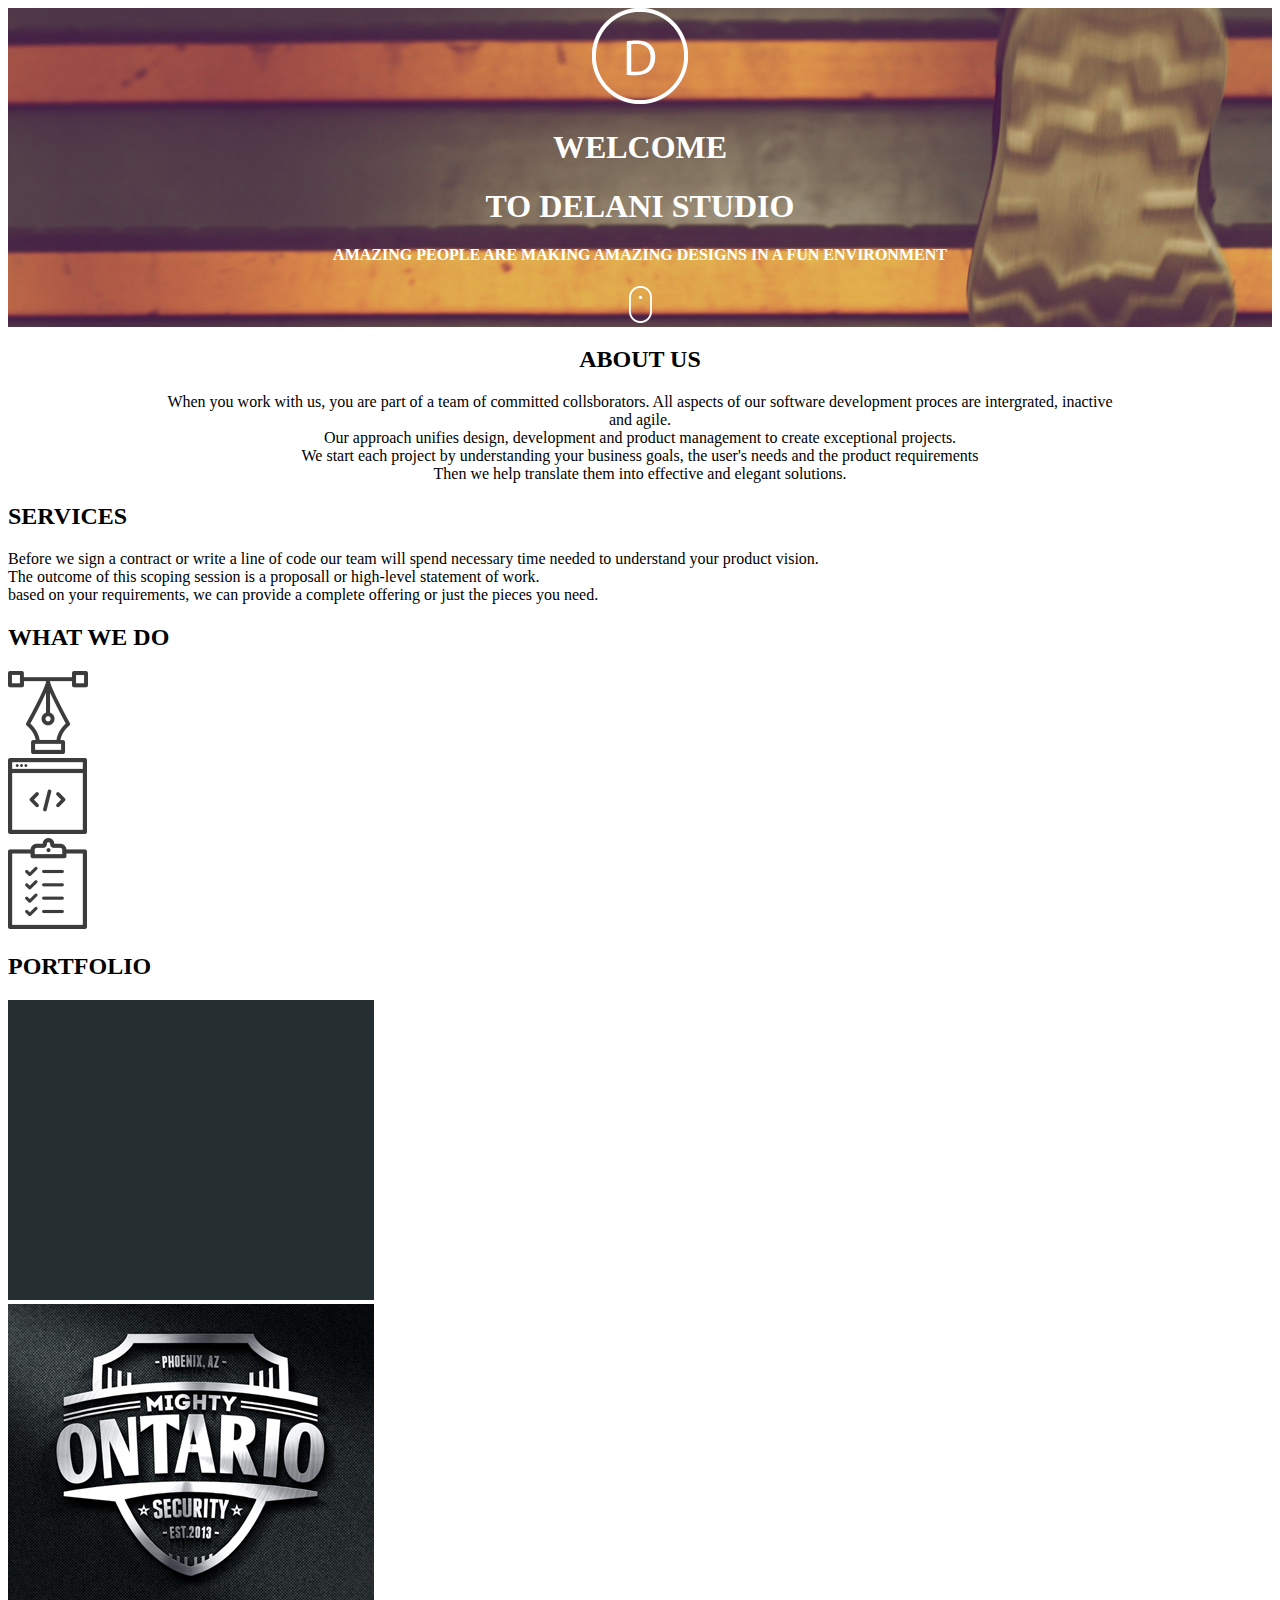
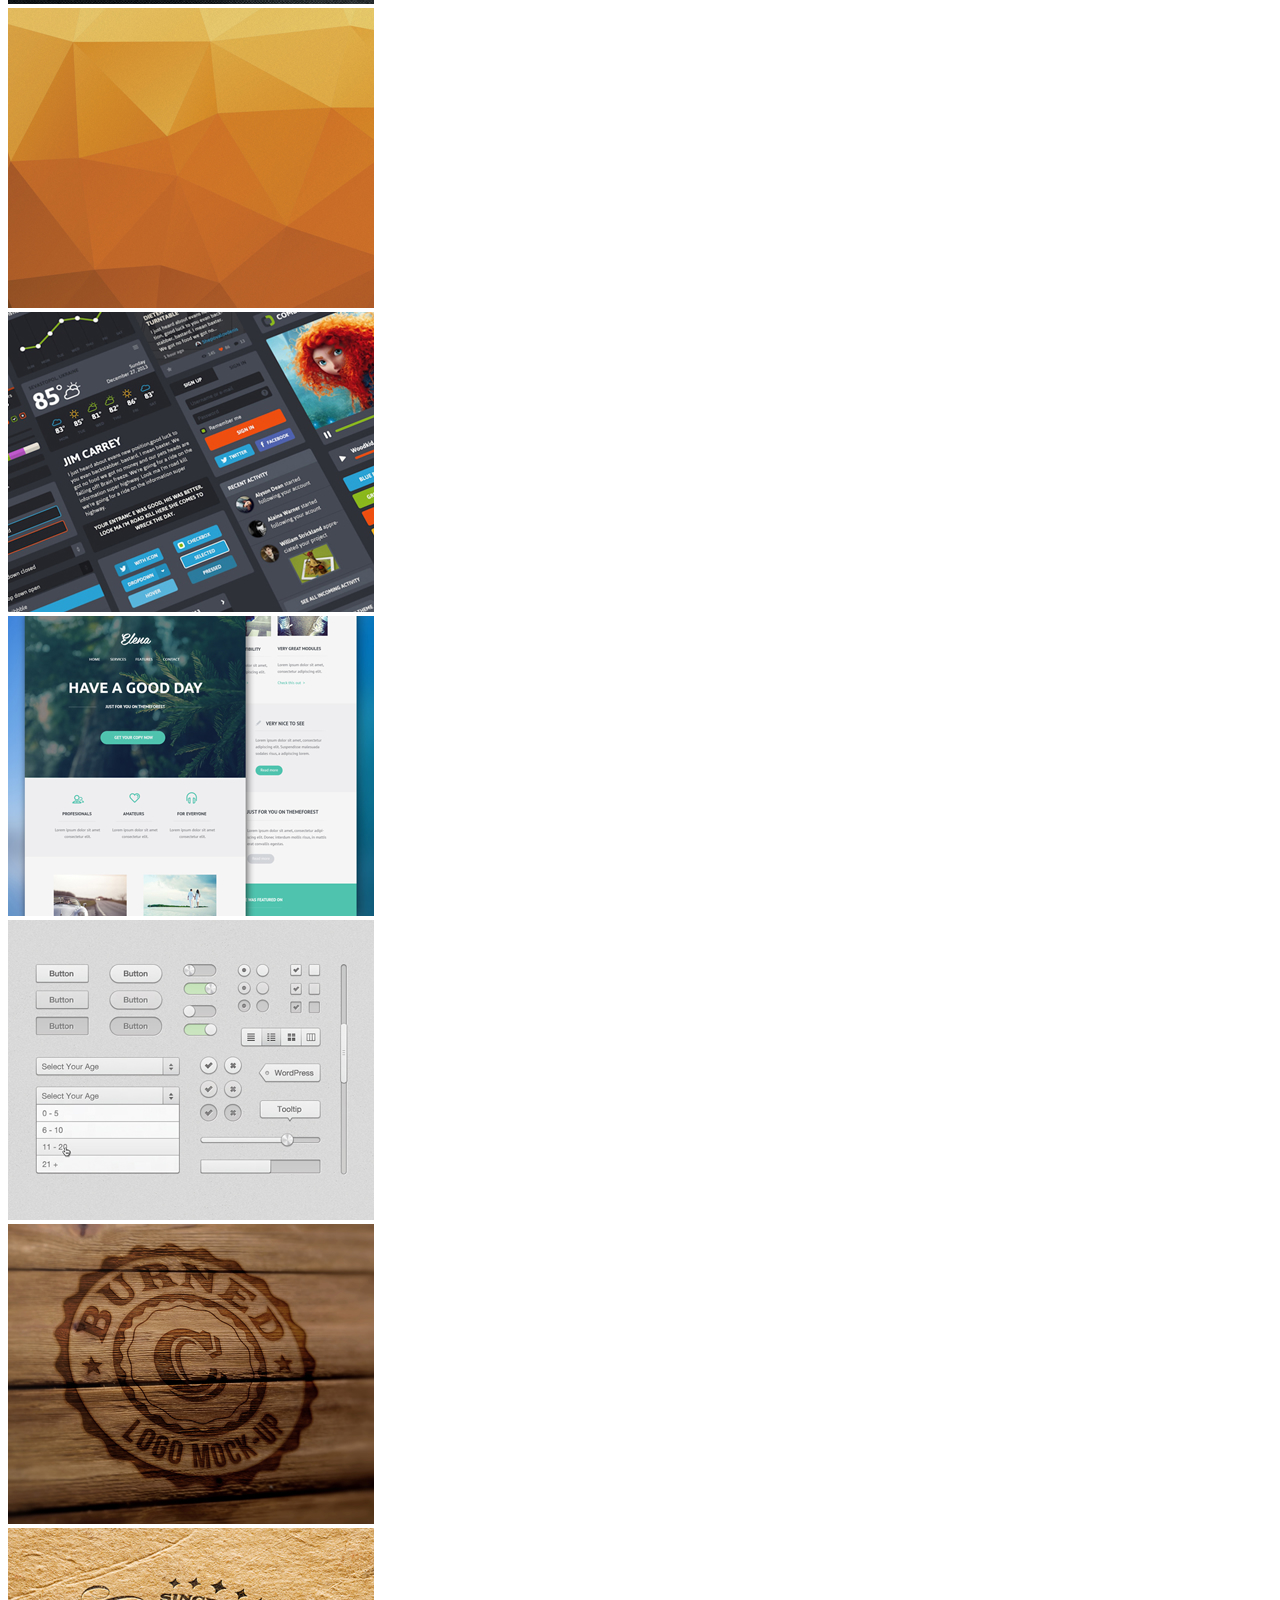
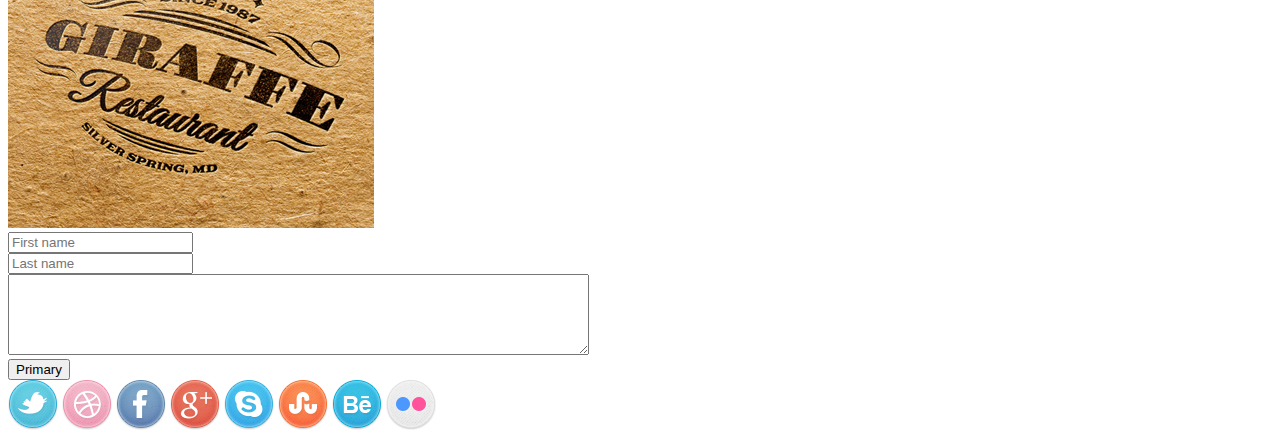
==== index.html @ 9097ea03 "add background color for landing page delani studio" ====
<!DOCTYPE html>
<html lang="en">
<head>
    <meta charset="UTF-8">
    <meta http-equiv="X-UA-Compatible" content="IE=edge">
    <meta name="viewport" content="width=device-width, initial-scale=1.0">
    <title>Delani Studio</title>
    <link href="https://cdn.jsdelivr.net/npm/bootstrap@5.1.3/dist/css/bootstrap.min.css" rel="stylesheet" integrity="sha384-1BmE4kWBq78iYhFldvKuhfTAU6auU8tT94WrHftjDbrCEXSU1oBoqyl2QvZ6jIW3" crossorigin="anonymous">
<script src="https://cdn.jsdelivr.net/npm/bootstrap@5.1.3/dist/js/bootstrap.bundle.min.js" integrity="sha384-ka7Sk0Gln4gmtz2MlQnikT1wXgYsOg+OMhuP+IlRH9sENBO0LRn5q+8nbTov4+1p" crossorigin="anonymous"></script>
<link rel="stylesheet" href="style.css">
</head>
<body>
    <div class="container">
        <div class="welcome-page">
            <div class="delani-desc">
                <div class="delani-logo">
                    <img src="./pictures/logo/logo.png" alt="">
                </div>
                <div class="header">
                    <h1>WELCOME</h1>
                    <h1>TO DELANI STUDIO</h1>
                    <h4>AMAZING PEOPLE ARE MAKING AMAZING DESIGNS IN A FUN ENVIRONMENT</h4>
                </div>
                <div class="menu-icon">
                    <img src="./pictures/mouse_onlick/mouse_click.png" alt="">                    
                </div>
            </div>
        </div> 
        <div class="about-us">
            <div class="about-us-header">
                <h2>ABOUT US</h2>
            </div>
            <div class="about-us-desc">
                <p>When you work with us, you are part of a team of committed collsborators. All aspects of our software development proces are intergrated, inactive  <br> and agile. <br> Our approach unifies design, development and product management to create exceptional projects.<br> We start each project by understanding your business goals, the user's needs and the product requirements <br> Then we help translate them into effective and elegant solutions.</p>
            </div>
        </div> 
        <div class="services">
            <div class="services-header">
              <h2>SERVICES</h2>
            </div>
            <div class="services-desc">
                <p>Before we sign a contract or write a line of code our team will spend necessary time needed to understand your product vision.<br> The outcome of this scoping session is a proposall or high-level statement of work. <br> based on your requirements, we can provide  a complete offering or just the pieces you need.</p>
            </div>
        </div>  
        <div class="what-we-do">
            <h2>WHAT WE DO</h2>
            <div class="gallery"> 
              <div class="container">
                  <div class="container-lg">
                      <div class="row">
                        <div class="col">
                          <img src="./pictures/design-icon/design_icon.png" alt="">
                        </div>
                        <div class="col">
                          <img src="./pictures/dev-icon/dev_icon.png" alt="">
                        </div>
                        <div class="col">
                          <img src="./pictures/product-icon/product_icon.png" alt="">
                        </div>
                      </div>
                  </div>
              </div>
          </div>       
        </div>
        <div class="portfolio">                      
          <h2>PORTFOLIO</h2>
          <div class="gallery"> 
            <div class="container">
                <div class="container-lg">
                    <div class="row">
                        <div class="col">
                          <img src="./pictures/portfolio/work4.jpg" alt="">
                        </div>
                        <div class="col">
                          <img src="./pictures/portfolio/work3.jpg" alt="">
                        </div>
                        <div class="col">
                          <img src="./pictures/portfolio/work2.jpg" alt="">
                        </div>
                        <div class="col">
                          <img src="./pictures/portfolio/work1.jpg" alt="">
                        </div>
                    </div>
                    <div class="row">
                      <div class="col">
                        <img src="./pictures/portfolio/work5.jpg" alt="">
                      </div>
                      <div class="col">
                        <img src="./pictures/portfolio/work6.jpg" alt="">
                      </div>
                      <div class="col">
                        <img src="./pictures/portfolio/work7.jpg" alt="">
                      </div>
                      <div class="col">
                        <img src="./pictures/portfolio/work8.jpg" alt="">
                      </div>
                  </div>
                </div>
            </div>
        </div>        
      </div>
      <div class="container">
        <div class="contact-us">
          <form>
            <div class="row">
              <div class="col">
                <input type="text" class="form-control" placeholder="First name">
              </div>
              <div class="col">
                <input type="text" class="form-control" placeholder="Last name">
              </div>
            </div>
            <div class="message">
              <textarea name="" id="" cols="70" rows="5"></textarea>
            </div>
            <button type="button" class="btn btn-primary">Primary</button>
          </form>
        </div>
      </div>
      <div class="social-media-icons">
        <img src="./pictures/social-icons/twitter.png" alt="">
        <img src="./pictures/social-icons/dribble.png" alt="">
        <img src="./pictures/social-icons/facebook.png" alt="">
        <img src="./pictures/social-icons/g_plus.png" alt="">
        <img src="./pictures/social-icons/skype.png" alt="">
        <img src="./pictures/social-icons/stumble_upon.png" alt="">
        <img src="./pictures/social-icons/behance.png" alt="">
        <img src="./pictures/social-icons/flickr.png" alt="">
      </div>
    </div>    
</body>
</html>
---- style.css ----
img{
    max-width: 100%;
}
.welcome-page{
    background-image:url(./pictures/backgrounds/h_img.jpg);
    max-width: auto;
    text-align: center;
    color: white;
}
.about-us{
    text-align: center;
}
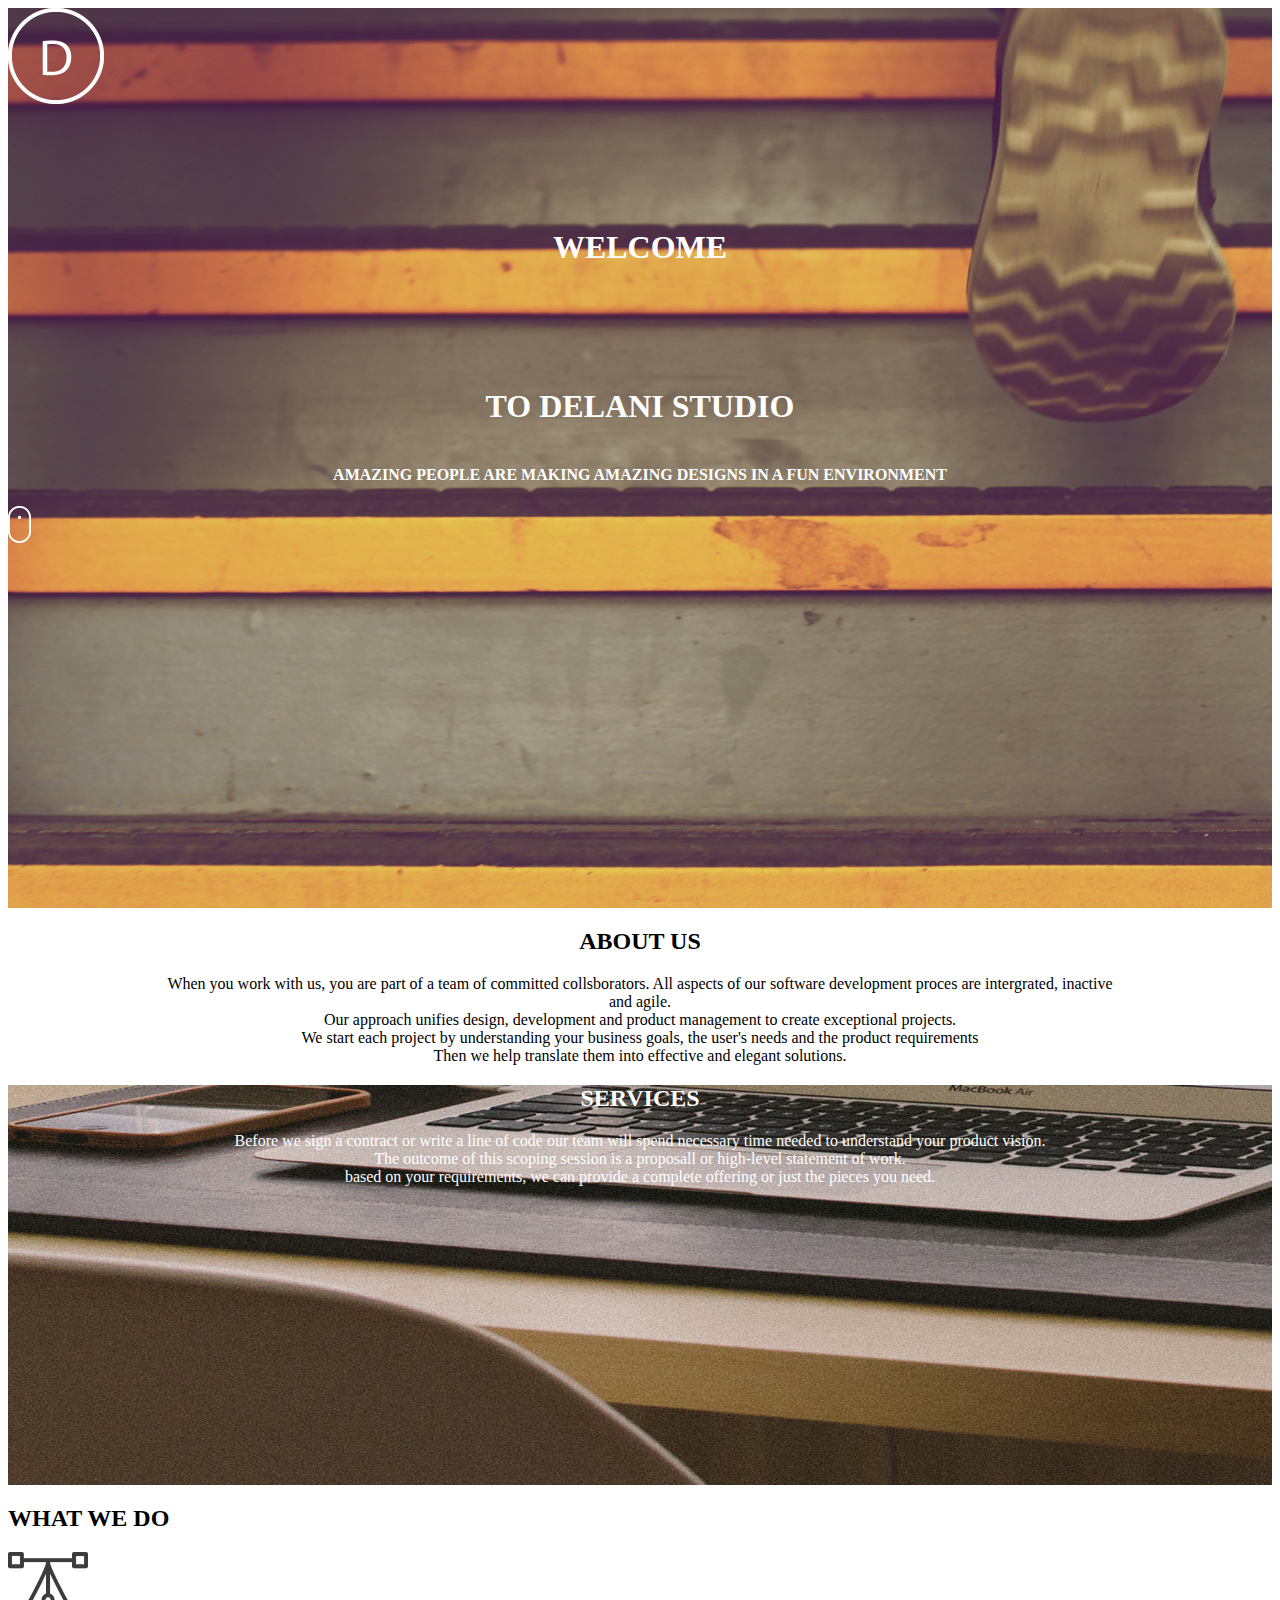
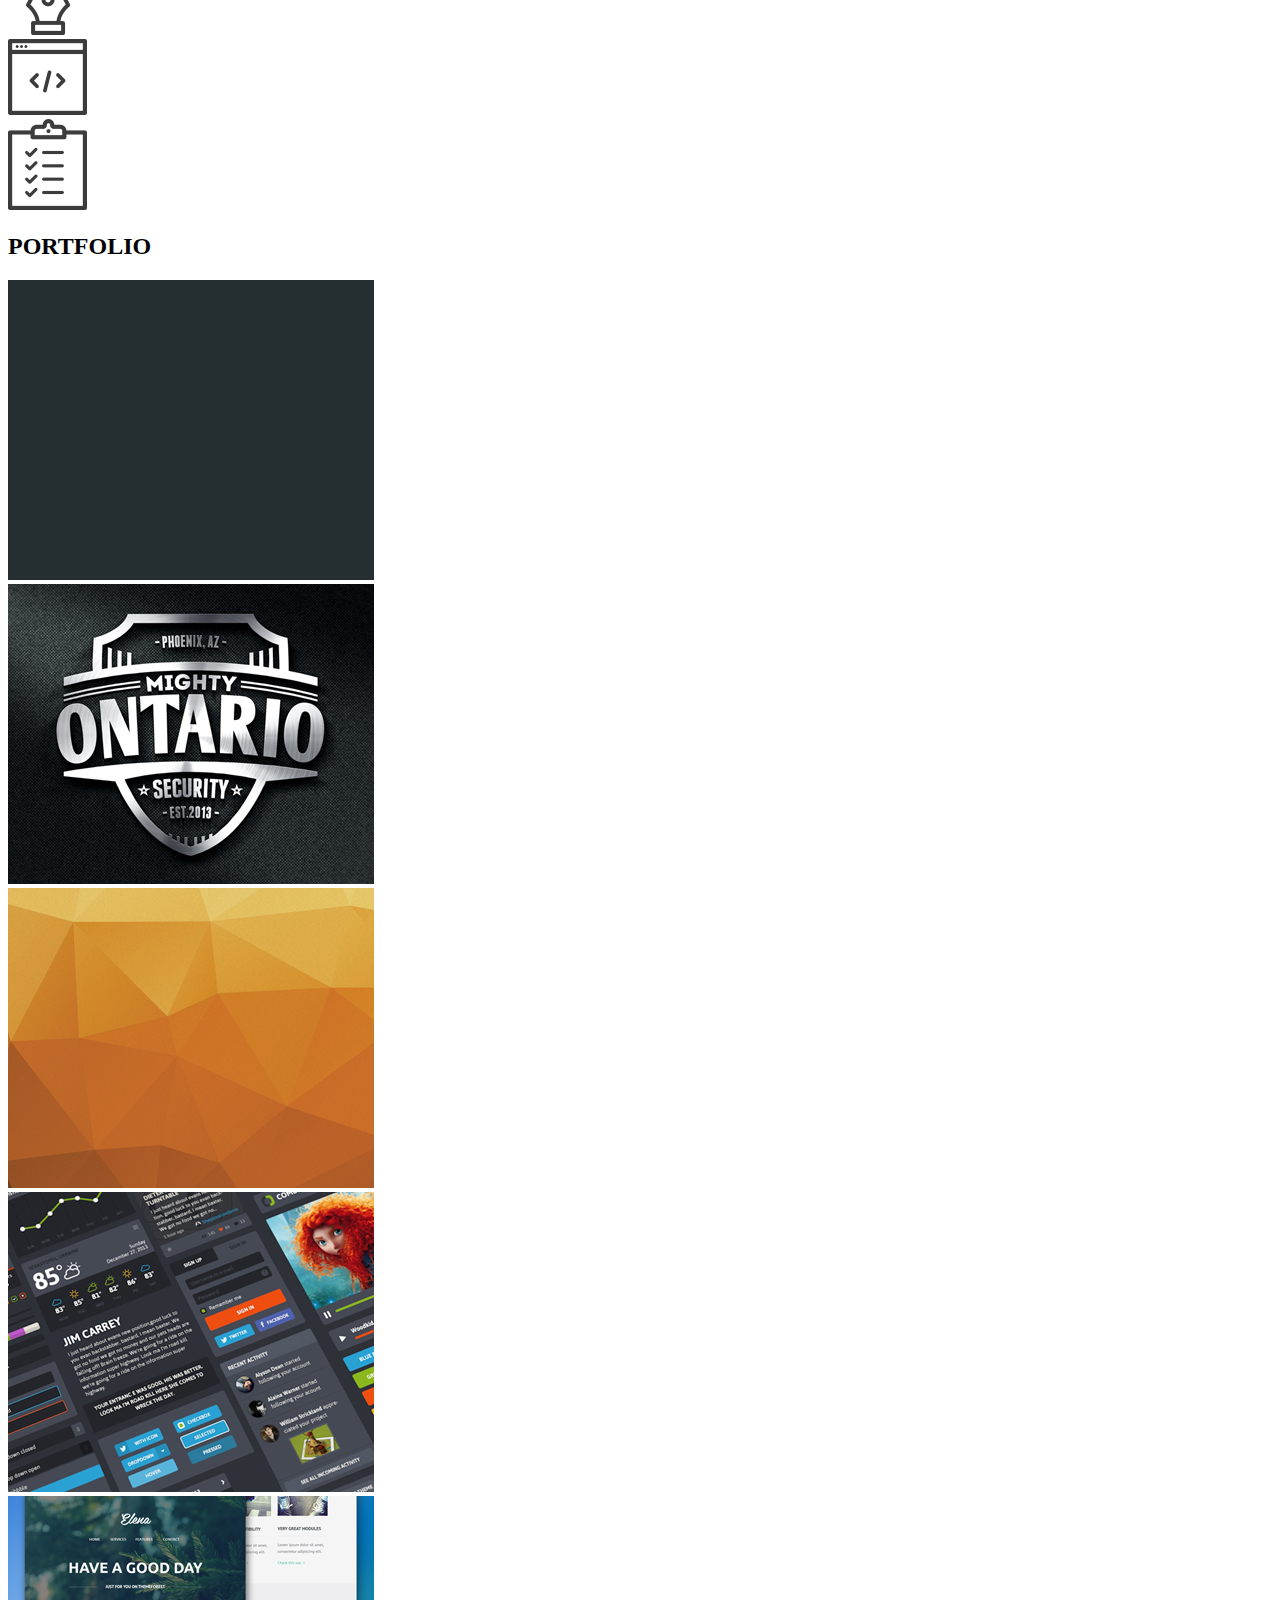
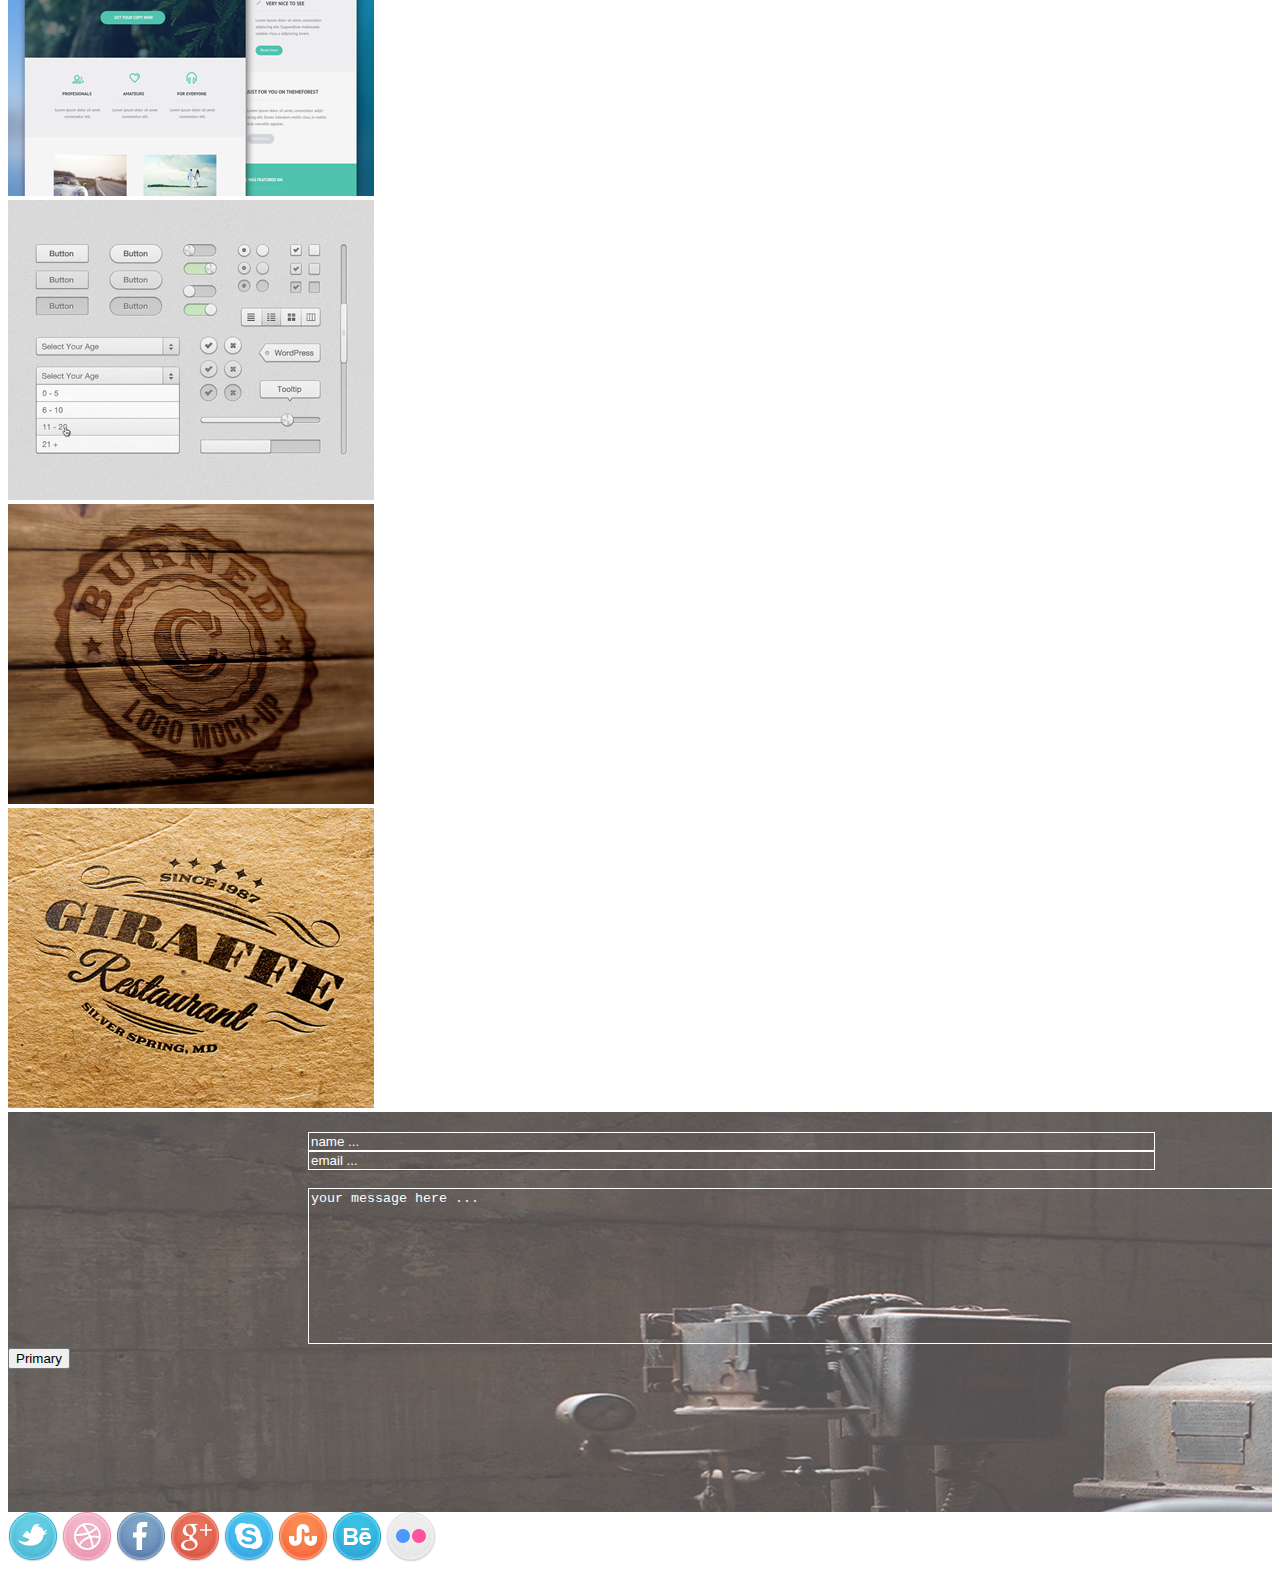
==== commit 57a6053b: "modify form for color in input and text area-white color and background transparent" ====
--- a/index.html
+++ b/index.html
@@ -10,22 +10,25 @@
 <link rel="stylesheet" href="style.css">
 </head>
 <body>
-    <div class="container">
-        <div class="welcome-page">
-            <div class="delani-desc">
-                <div class="delani-logo">
-                    <img src="./pictures/logo/logo.png" alt="">
-                </div>
-                <div class="header">
-                    <h1>WELCOME</h1>
-                    <h1>TO DELANI STUDIO</h1>
-                    <h4>AMAZING PEOPLE ARE MAKING AMAZING DESIGNS IN A FUN ENVIRONMENT</h4>
-                </div>
-                <div class="menu-icon">
-                    <img src="./pictures/mouse_onlick/mouse_click.png" alt="">                    
-                </div>
-            </div>
-        </div> 
+    <div class="container-fluid">
+      <div class="welcome-page">
+        <!-- <div class="delani-desc"> -->
+            <!-- <div class="delani-logo"> -->
+                <img src="./pictures/logo/logo.png" alt="">
+            <!-- </div> -->
+            <!-- <div class="header"> -->
+                <h1>WELCOME</h1>
+                <h1>TO DELANI STUDIO</h1>
+                <h4>AMAZING PEOPLE ARE MAKING AMAZING DESIGNS IN A FUN ENVIRONMENT</h4>
+            <!-- </div> -->
+            <!-- <div class="menu-icon"> -->
+                <img src="./pictures/mouse_onlick/mouse_click.png" alt="">                    
+            <!-- </div> -->
+        <!-- </div> -->
+    </div>
+    </div>
+       
+    <!-- </div>   -->
         <div class="about-us">
             <div class="about-us-header">
                 <h2>ABOUT US</h2>
@@ -99,34 +102,35 @@
             </div>
         </div>        
       </div>
-      <div class="container">
+      <div class="container-fluid">
         <div class="contact-us">
-          <form>
-            <div class="row">
-              <div class="col">
-                <input type="text" class="form-control" placeholder="First name">
+          <form autocomplete="off">
+            <div class="row" id="myrow">
+              <div class="col-md-6">
+                <input type="text" placeholder="name ...">
               </div>
-              <div class="col">
-                <input type="text" class="form-control" placeholder="Last name">
+              <div class="col-md-6">
+                <input type="email" placeholder="email ..."><br><br>
               </div>
             </div>
             <div class="message">
-              <textarea name="" id="" cols="70" rows="5"></textarea>
+              <textarea name="" id="" type="text" placeholder="your message here ..." cols="120" rows="10"></textarea>
             </div>
             <button type="button" class="btn btn-primary">Primary</button>
           </form>
         </div>
       </div>
-      <div class="social-media-icons">
-        <img src="./pictures/social-icons/twitter.png" alt="">
-        <img src="./pictures/social-icons/dribble.png" alt="">
-        <img src="./pictures/social-icons/facebook.png" alt="">
-        <img src="./pictures/social-icons/g_plus.png" alt="">
-        <img src="./pictures/social-icons/skype.png" alt="">
-        <img src="./pictures/social-icons/stumble_upon.png" alt="">
-        <img src="./pictures/social-icons/behance.png" alt="">
-        <img src="./pictures/social-icons/flickr.png" alt="">
-      </div>
-    </div>    
+      <div class="container">
+        <div class="social-media-icons">
+          <img src="./pictures/social-icons/twitter.png" alt="">
+          <img src="./pictures/social-icons/dribble.png" alt="">
+          <img src="./pictures/social-icons/facebook.png" alt="">
+          <img src="./pictures/social-icons/g_plus.png" alt="">
+          <img src="./pictures/social-icons/skype.png" alt="">
+          <img src="./pictures/social-icons/stumble_upon.png" alt="">
+          <img src="./pictures/social-icons/behance.png" alt="">
+          <img src="./pictures/social-icons/flickr.png" alt="">
+        </div>
+      </div>      
 </body>
 </html>--- a/style.css
+++ b/style.css
@@ -3,10 +3,58 @@
 }
 .welcome-page{
     background-image:url(./pictures/backgrounds/h_img.jpg);
-    max-width: auto;
+    /* max-width: auto; */
+    /* text-align: center; */
+    /* color: white; */
+    height: 100vh;
+}
+.welcome-page h1{
+    color: white;
     text-align: center;
+    padding-top: 100px;
+}
+.welcome-page h4{
+    color: white;
+    text-align: center;
+    padding-top: 20px;
+}
+
+.about-us{
+    text-align: center;
+}
+.services{
+    background-image:url(./pictures/backgrounds/s_image.jpg);
+    color: white;
+    text-align: center;
+    height: 400px;
+}
+.contact-us{
+    background-image:url(./pictures/backgrounds/c_image.jpg);
+    /* color: white; */
+    /* text-align: center; */
+    height: 400px;
+}
+input{
+    color: white;
+    background:transparent;
+    width: 95%;
+}
+input[type="text"],[type="email"]{
+    background: transparent;
+    border: 1px solid white;
+}
+textarea{
+    background:transparent;
+    border: 1px solid white;
+    margin-left: 300px;
     color: white;
 }
-.about-us{
-    text-align: center;
+::placeholder{
+    color: white;
+}
+#myrow{
+    /* background-color: lightblue; */
+    width: 70%;
+    margin-left: 300px;
+    padding-top: 20px;
 }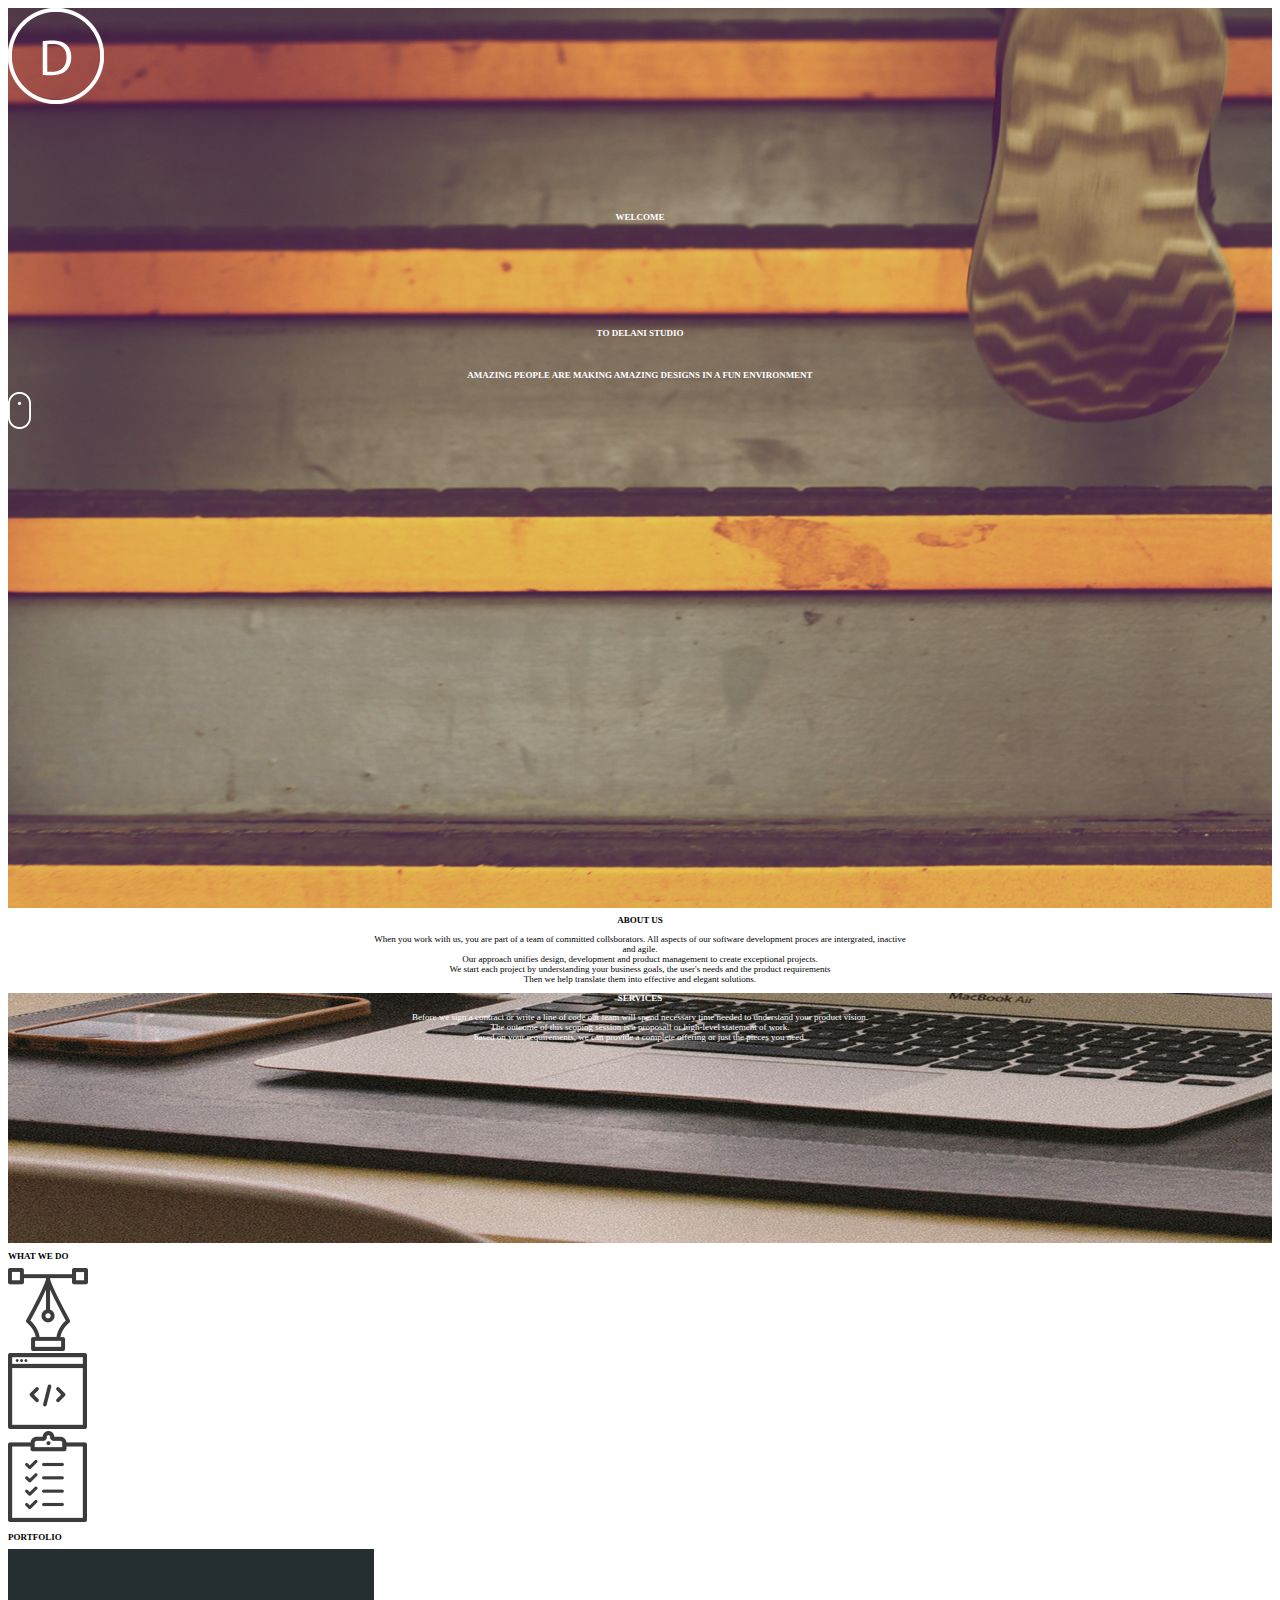
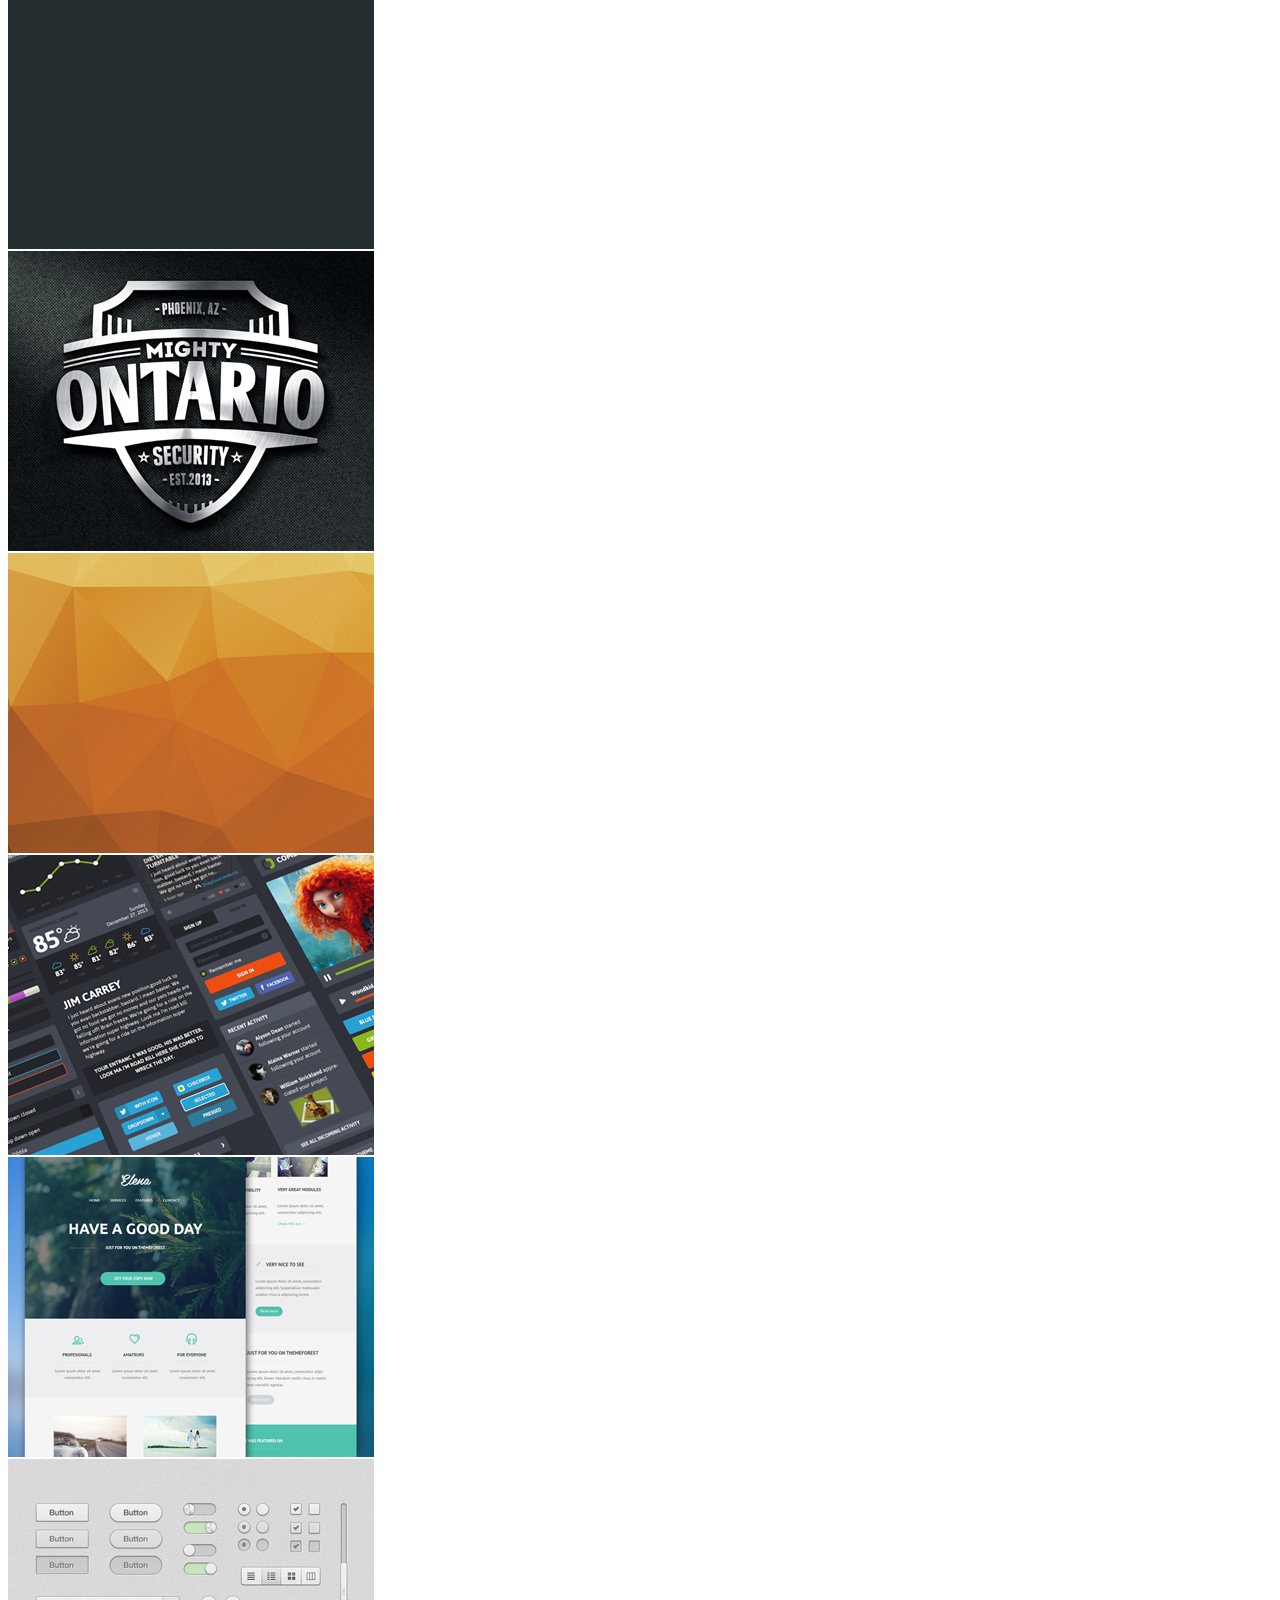
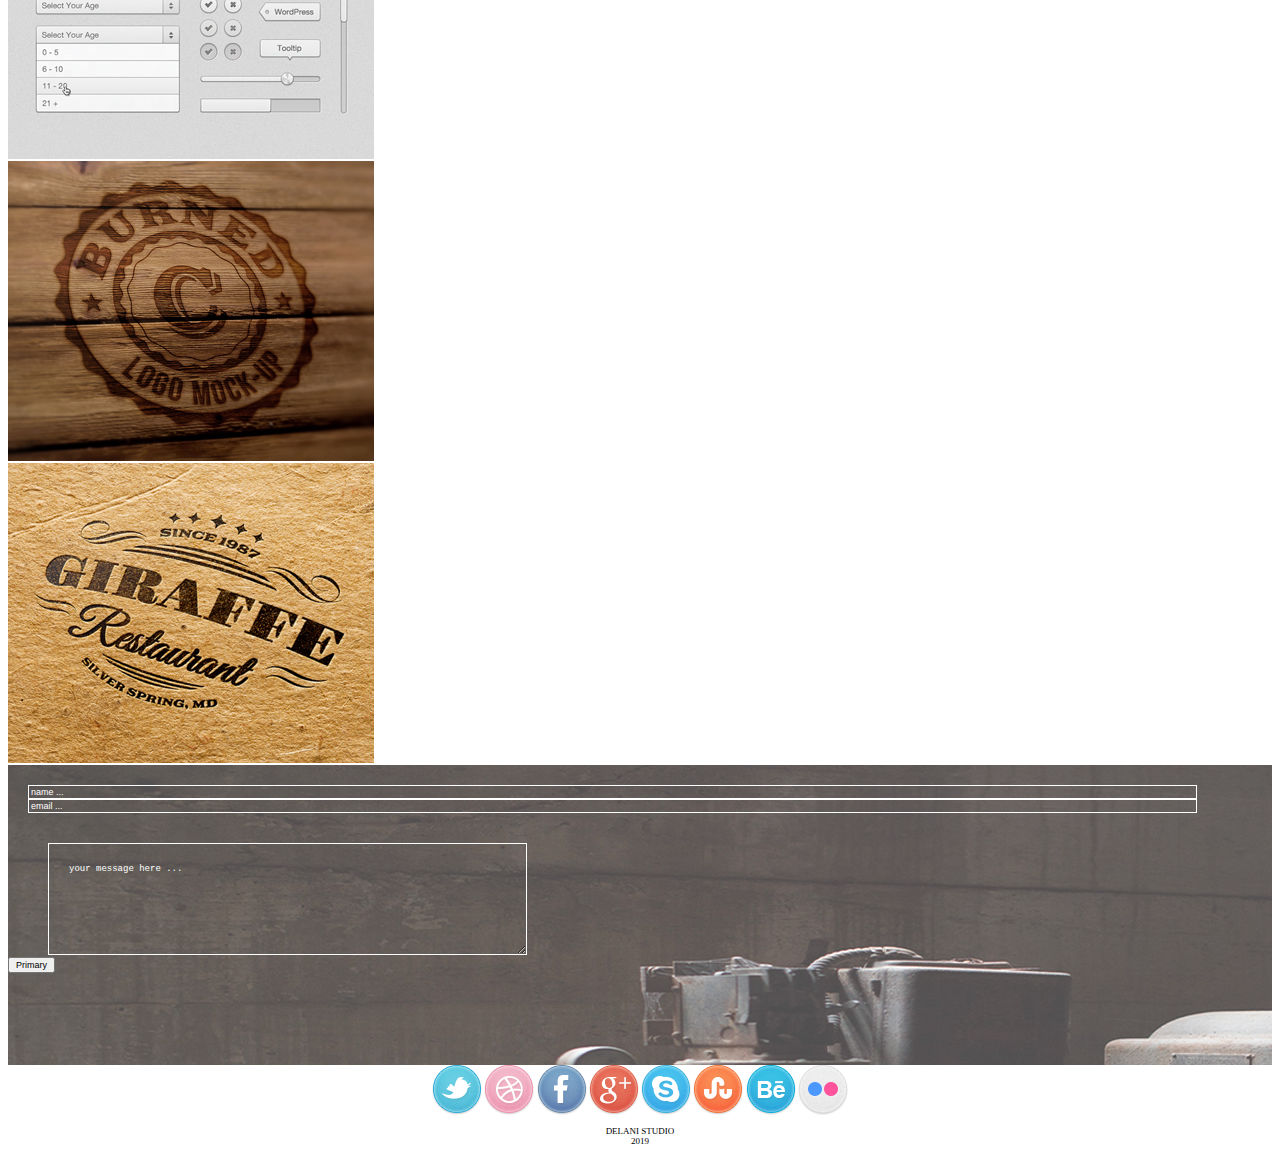
==== commit 3d271aa7: "modify css and html files to align center the social media icons" ====
--- a/index.html
+++ b/index.html
@@ -37,7 +37,8 @@
                 <p>When you work with us, you are part of a team of committed collsborators. All aspects of our software development proces are intergrated, inactive  <br> and agile. <br> Our approach unifies design, development and product management to create exceptional projects.<br> We start each project by understanding your business goals, the user's needs and the product requirements <br> Then we help translate them into effective and elegant solutions.</p>
             </div>
         </div> 
-        <div class="services">
+        <div class="container-fluid">
+          <div class="services">
             <div class="services-header">
               <h2>SERVICES</h2>
             </div>
@@ -45,7 +46,9 @@
                 <p>Before we sign a contract or write a line of code our team will spend necessary time needed to understand your product vision.<br> The outcome of this scoping session is a proposall or high-level statement of work. <br> based on your requirements, we can provide  a complete offering or just the pieces you need.</p>
             </div>
         </div>  
-        <div class="what-we-do">
+        </div>
+        <div class="container-fluid">
+          <div class="what-we-do">
             <h2>WHAT WE DO</h2>
             <div class="gallery"> 
               <div class="container">
@@ -65,6 +68,7 @@
               </div>
           </div>       
         </div>
+        </div>       
         <div class="portfolio">                      
           <h2>PORTFOLIO</h2>
           <div class="gallery"> 
@@ -114,7 +118,7 @@
               </div>
             </div>
             <div class="message">
-              <textarea name="" id="" type="text" placeholder="your message here ..." cols="120" rows="10"></textarea>
+              <textarea name="" id="" type="text" placeholder="your message here ..." cols="78" rows="7"></textarea>
             </div>
             <button type="button" class="btn btn-primary">Primary</button>
           </form>
@@ -131,6 +135,10 @@
           <img src="./pictures/social-icons/behance.png" alt="">
           <img src="./pictures/social-icons/flickr.png" alt="">
         </div>
-      </div>      
+      </div> 
+      <div class="closing">
+        <p>DELANI STUDIO<br>2019</p>
+      </div>   
+      <script src="script.js"></script>  
 </body>
 </html>--- a/style.css
+++ b/style.css
@@ -1,3 +1,6 @@
+*{
+    font-size: xx-small;
+}
 img{
     max-width: 100%;
 }
@@ -26,13 +29,13 @@
     background-image:url(./pictures/backgrounds/s_image.jpg);
     color: white;
     text-align: center;
-    height: 400px;
+    height: 250px;
 }
 .contact-us{
     background-image:url(./pictures/backgrounds/c_image.jpg);
     /* color: white; */
     /* text-align: center; */
-    height: 400px;
+    height: 300px;
 }
 input{
     color: white;
@@ -46,15 +49,22 @@
 textarea{
     background:transparent;
     border: 1px solid white;
-    margin-left: 300px;
+    margin-left: 40px;
     color: white;
+    padding: 20px;
+    margin-right: 30px;
 }
 ::placeholder{
     color: white;
 }
 #myrow{
-    /* background-color: lightblue; */
-    width: 70%;
-    margin-left: 300px;
-    padding-top: 20px;
+    
+    /* padding-top: 20px; */
+    padding: 20px;
+}
+.social-media-icons{
+    text-align: center;
+}
+.closing{
+    text-align: center;
 }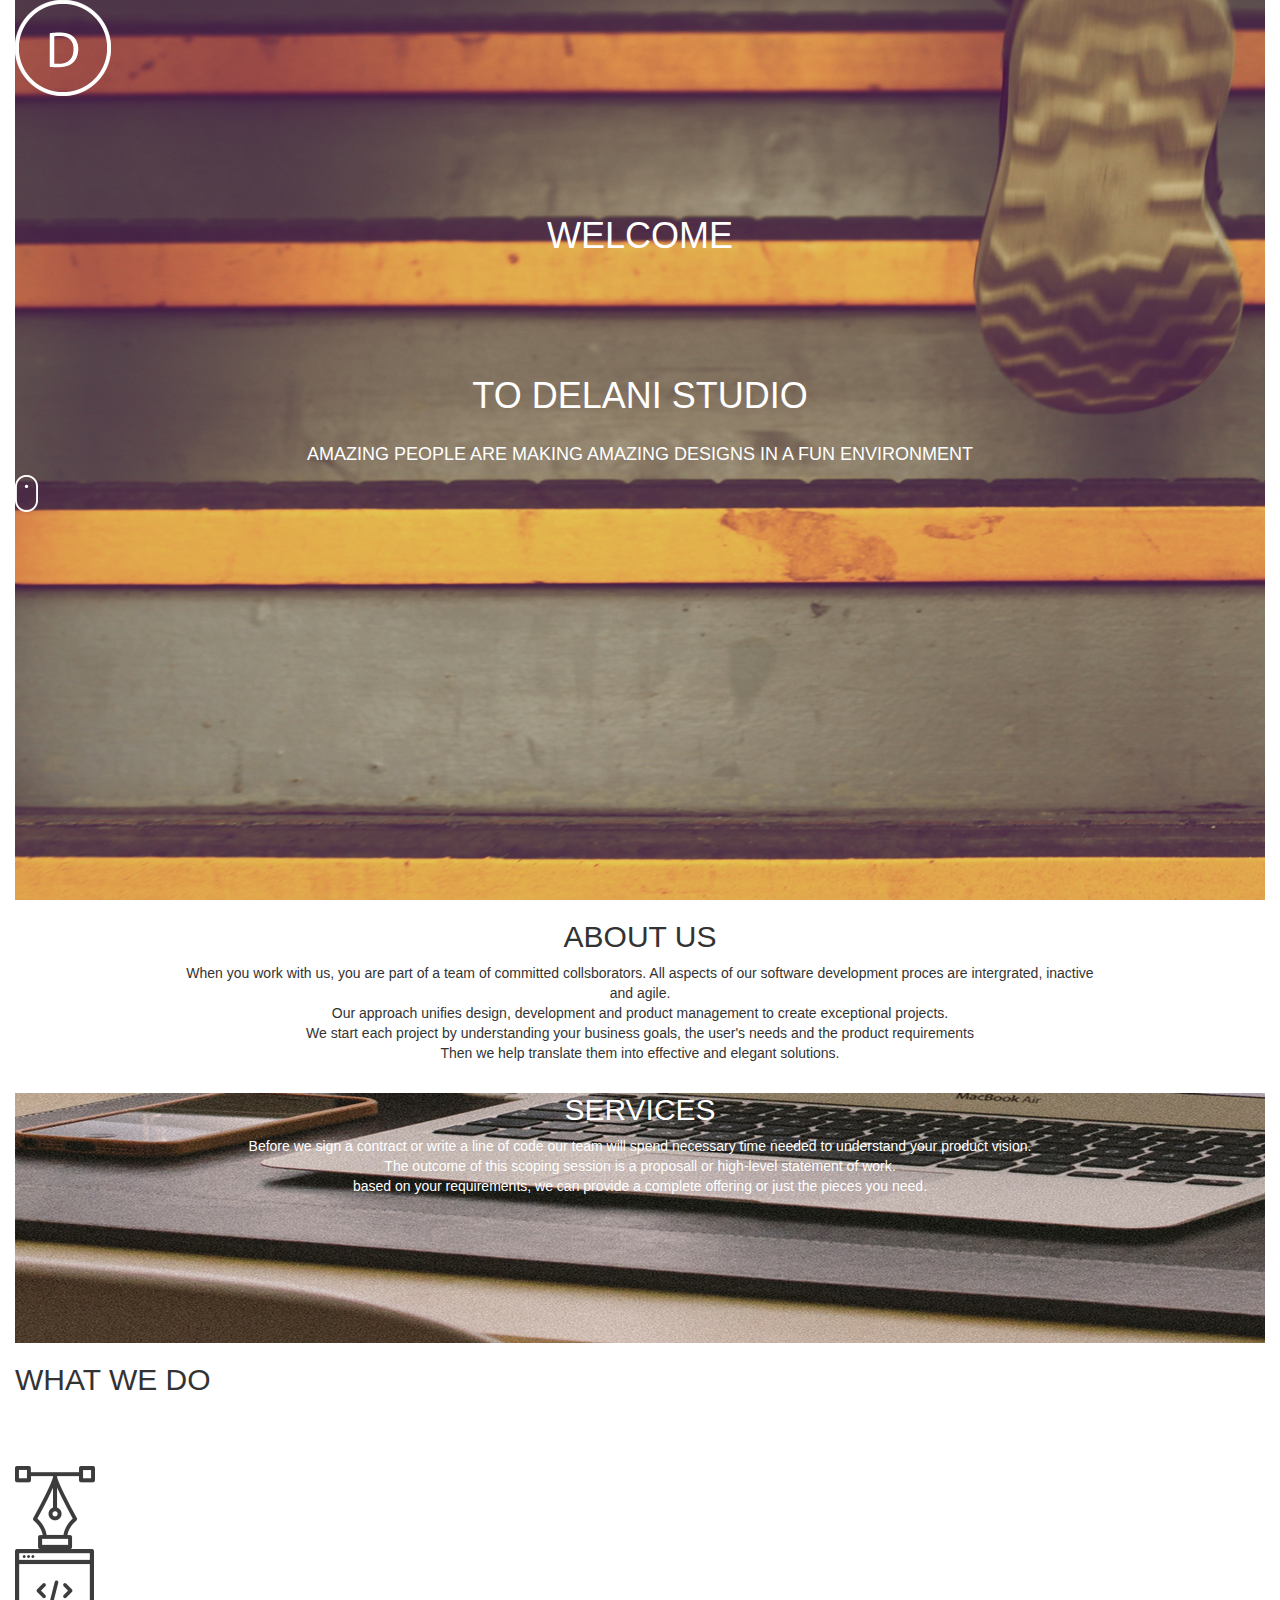
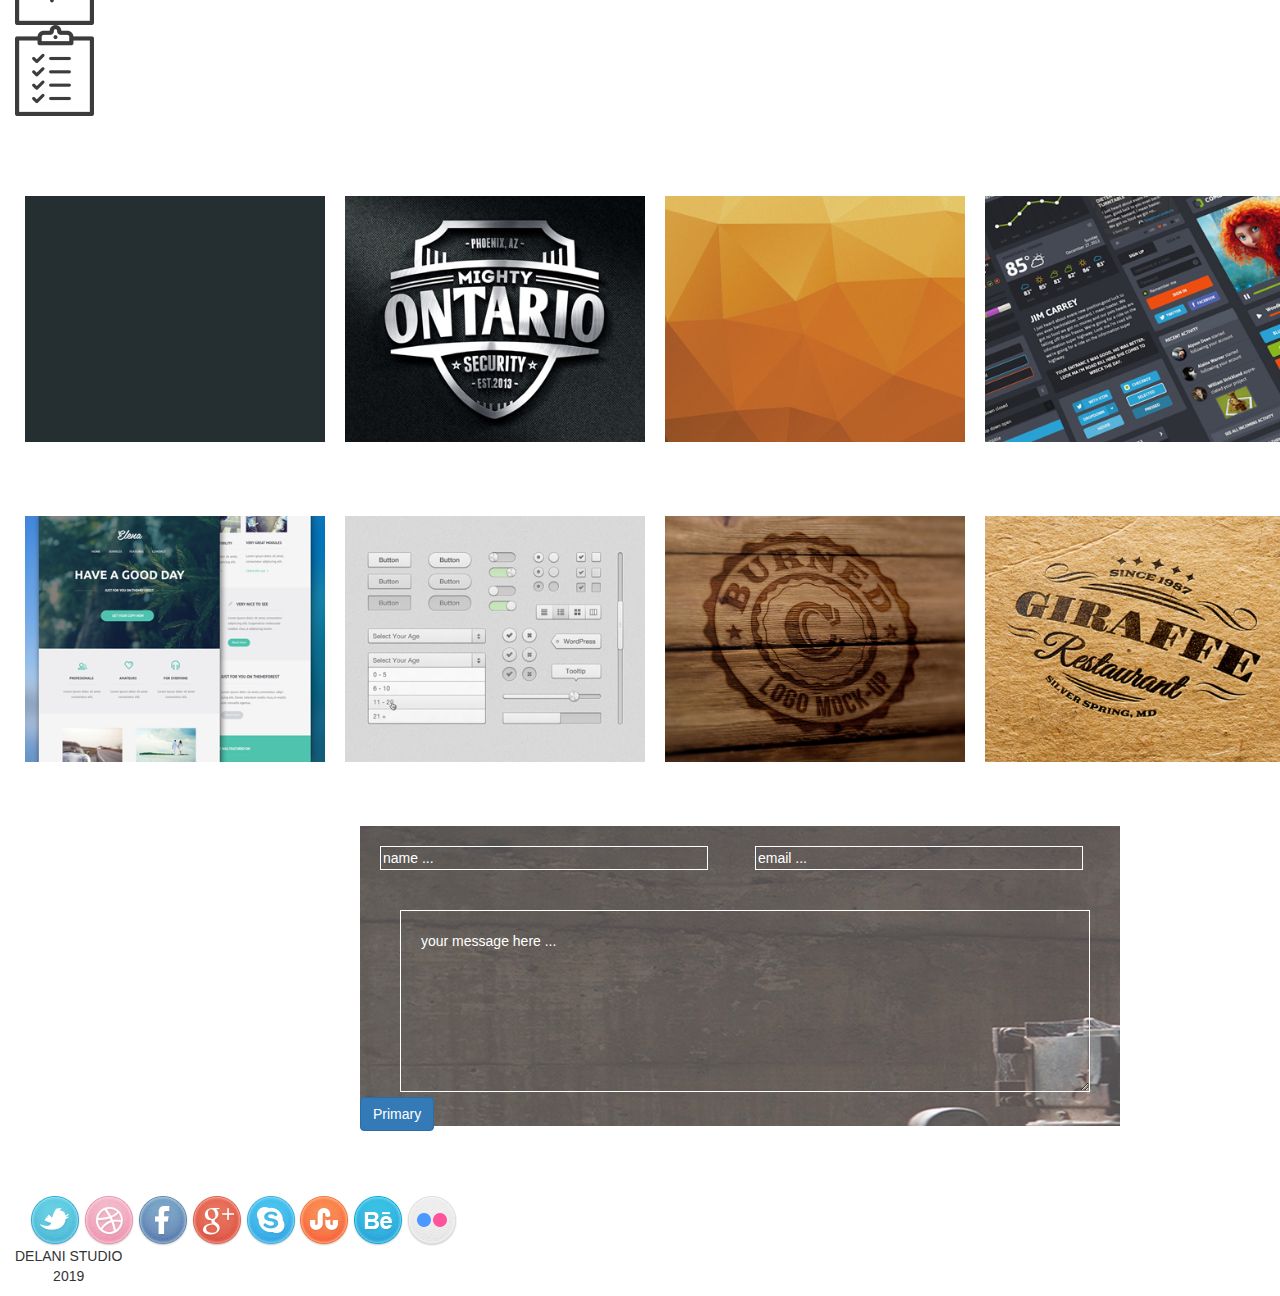
==== commit 07d85076: "modify portfolio complete hover" ====
--- a/index.html
+++ b/index.html
@@ -7,6 +7,15 @@
     <title>Delani Studio</title>
     <link href="https://cdn.jsdelivr.net/npm/bootstrap@5.1.3/dist/css/bootstrap.min.css" rel="stylesheet" integrity="sha384-1BmE4kWBq78iYhFldvKuhfTAU6auU8tT94WrHftjDbrCEXSU1oBoqyl2QvZ6jIW3" crossorigin="anonymous">
 <script src="https://cdn.jsdelivr.net/npm/bootstrap@5.1.3/dist/js/bootstrap.bundle.min.js" integrity="sha384-ka7Sk0Gln4gmtz2MlQnikT1wXgYsOg+OMhuP+IlRH9sENBO0LRn5q+8nbTov4+1p" crossorigin="anonymous"></script>
+
+    <!-- Latest compiled and minified CSS -->
+    <link rel="stylesheet" href="https://maxcdn.bootstrapcdn.com/bootstrap/3.4.1/css/bootstrap.min.css">
+
+    <!-- jQuery library -->
+    <script src="https://ajax.googleapis.com/ajax/libs/jquery/3.5.1/jquery.min.js"></script>
+    
+    <!-- Latest compiled JavaScript -->
+    <script src="https://maxcdn.bootstrapcdn.com/bootstrap/3.4.1/js/bootstrap.min.js"></script>
 <link rel="stylesheet" href="style.css">
 </head>
 <body>
@@ -55,7 +64,9 @@
                   <div class="container-lg">
                       <div class="row">
                         <div class="col">
-                          <img src="./pictures/design-icon/design_icon.png" alt="">
+                          <img id="img-1" src="./pictures/design-icon/design_icon.png" alt=""><br><h4 id="header4">Lorem, ipsum dolor.</h4>
+                          <p id="para4">Lorem ipsum dolor sit amet<br> consectetur adipisicing<br> elit. Unde placeat ullam possimus<br> aperiam?</p>
+                          
                         </div>
                         <div class="col">
                           <img src="./pictures/dev-icon/dev_icon.png" alt="">
@@ -69,43 +80,93 @@
           </div>       
         </div>
         </div>       
-        <div class="portfolio">                      
-          <h2>PORTFOLIO</h2>
-          <div class="gallery"> 
+        <!-- <div class="portfolio">                       -->
+          <!-- <h2>PORTFOLIO</h2> -->
+          <!-- <div class="gallery">  -->
             <div class="container">
-                <div class="container-lg">
-                    <div class="row">
-                        <div class="col">
-                          <img src="./pictures/portfolio/work4.jpg" alt="">
-                        </div>
-                        <div class="col">
-                          <img src="./pictures/portfolio/work3.jpg" alt="">
-                        </div>
-                        <div class="col">
-                          <img src="./pictures/portfolio/work2.jpg" alt="">
-                        </div>
-                        <div class="col">
-                          <img src="./pictures/portfolio/work1.jpg" alt="">
-                        </div>
-                    </div>
-                    <div class="row">
-                      <div class="col">
-                        <img src="./pictures/portfolio/work5.jpg" alt="">
-                      </div>
-                      <div class="col">
-                        <img src="./pictures/portfolio/work6.jpg" alt="">
-                      </div>
-                      <div class="col">
-                        <img src="./pictures/portfolio/work7.jpg" alt="">
-                      </div>
-                      <div class="col">
-                        <img src="./pictures/portfolio/work8.jpg" alt="">
-                      </div>
-                  </div>
-                </div>
-            </div>
-        </div>        
-      </div>
+              <div class="box">
+                  <div class="imgBox">
+                      <img id="image-1" src="./pictures/portfolio/work4.jpg" alt="">
+                  </div>
+                  <div class="details" id="details">
+                      <div class="content">
+                      <h5>PORTFOLIO</h5>
+                      </div>
+                  </div>
+              </div>
+              <div class="box">
+                  <div class="imgBox">
+                      <img id="image-2"  src="./pictures/portfolio/work3.jpg" alt="">
+                  </div>
+                  <div class="details" id="details">
+                      <div class="content">
+                      <h5>ONTARIO</h5>
+                      </div>
+                  </div>
+              </div>
+              <div class="box">
+                  <div class="imgBox">
+                      <img id="image-3"  src="./pictures/portfolio/work2.jpg" alt="">
+                  </div>
+                  <div class="details" id="details">
+                      <div class="content">
+                      <h5>PYRAMIDS</h5>
+                      </div>
+                  </div>
+              </div>
+              <div class="box">
+                  <div class="imgBox">
+                      <img id="image-4"  src="./pictures/portfolio/work1.jpg" alt="">
+                  </div>
+                  <div class="details" id="details">
+                      <div class="content">
+                      <h5>JIM CARREY</h5>
+                      </div>
+                  </div>
+              </div>
+              <div class="box">
+                  <div class="imgBox">
+                      <img id="image-5"  src="./pictures/portfolio/work5.jpg" alt="">
+                  </div>
+                  <div class="details" id="details">
+                      <div class="content">
+                      <h5>HAVE A GOOD DAY</h5>
+                      </div>
+                  </div>
+              </div>
+              <div class="box">
+                  <div class="imgBox">
+                      <img id="image-6"  src="./pictures/portfolio/work6.jpg" alt="">
+                  </div>
+                  <div class="details"id="details">
+                      <div class="content">
+                      <h5>BUTTON</h5>
+                      </div>
+                  </div>
+              </div>
+              <div class="box">
+                  <div class="imgBox">
+                      <img id="image-7"  src="./pictures/portfolio/work7.jpg" alt="">
+                  </div>
+                  <div class="details"id="details">
+                      <div class="content">
+                      <h5>BURNED<br>Logo Design</h5>
+                      </div>
+                  </div>
+              </div>
+              <div class="box">
+                  <div class="imgBox">
+                      <img id="image-8"  src="./pictures/portfolio/work8.jpg" alt="">
+                  </div>
+                  <div class="details" id="details">
+                      <div class="content">
+                      <h5>GIRAFFE <br> Restaurant</h5>
+                      </div>
+                  </div>
+              </div>
+          <!-- </div> -->
+        <!-- </div>         -->
+      <!-- </div> -->
       <div class="container-fluid">
         <div class="contact-us">
           <form autocomplete="off">
--- a/style.css
+++ b/style.css
@@ -1,9 +1,9 @@
-*{
-    font-size: xx-small;
-}
-img{
+/* *{ */
+    /* font-size: small; */
+/* } */
+/* img{
     max-width: 100%;
-}
+} */
 .welcome-page{
     background-image:url(./pictures/backgrounds/h_img.jpg);
     /* max-width: auto; */
@@ -67,4 +67,92 @@
 }
 .closing{
     text-align: center;
-}+}
+ /* #par{
+     text-align: center;
+     /* top: 300px;  */
+     /* left: 300px; */
+     /* background-color: white; */
+     /* color: black; */
+     /* position: absolute; */
+     /* display: none; */
+     
+ /* } */ */
+
+ /* #img{
+    /* margin-top: 200px; */
+    /* margin-left: 200px; */
+    /* margin-right: 200px; */
+    /* position: relative; */
+/* } */ 
+
+
+body{
+    margin: 0;
+    padding: 0;
+    background: #262626 ;
+    font-family: sans-serif;
+
+}
+.container{
+   width: 1480px;
+   margin:70px auto 0;
+   display: flex;
+   flex-direction: row;
+   flex-wrap: wrap; 
+}
+.container .box{
+    position: relative;
+    width: 300px;
+    height: 300px;
+    /* background: #ff0; */
+    margin: 10px;
+    box-sizing: border-box;
+    display: inline-block;
+}
+.container .box .imgBox{
+    position: relative;
+    overflow: hidden;
+}
+.container .box .imgBox img{
+    max-width: 100%;
+    transition: transform 2s;
+}
+.container .box:hover .imgBox img{
+    transform: scale(1.2);
+}
+.container .box .details{
+    position: absolute;
+    top: 10px;
+    left: 10px;
+    bottom: 10px;
+    right: 10px;
+    background: rgba(0, 0, 0, 0.8);
+    transform: scaleY(0);
+    transition: .5s;
+    display: none;
+}
+.container .box:hover .details{
+    transform: scaleY(1);
+}
+.container .box .details .content{
+    position: absolute;
+    top: 50%;
+    transform: translateY(-50%);
+    text-align: center;
+    padding: 15px;
+    color: #fff;
+}
+.container .box .details .content h5{
+    margin: 0;
+    padding: 0;
+    font-size: 20px;
+    color: white;
+
+}
+#header4{
+    display: none;
+}
+#para4{
+    display: none;
+}
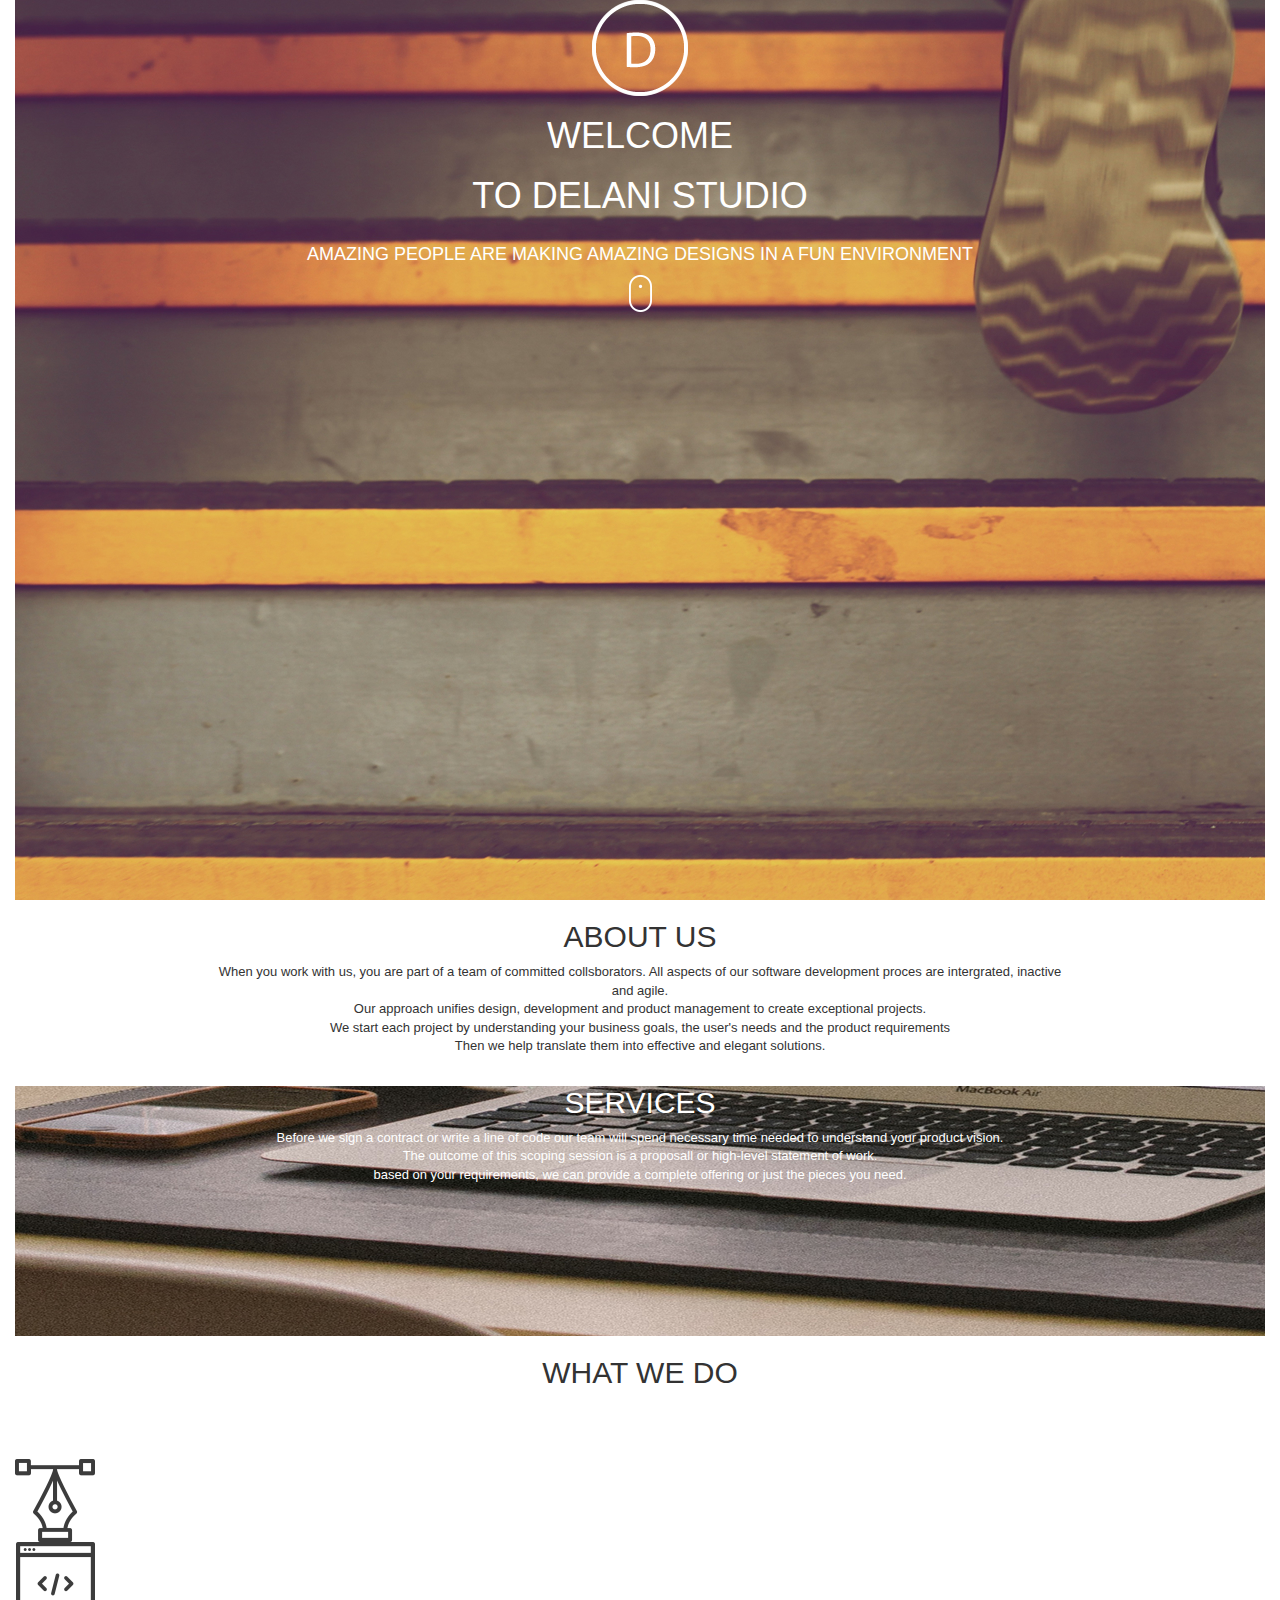
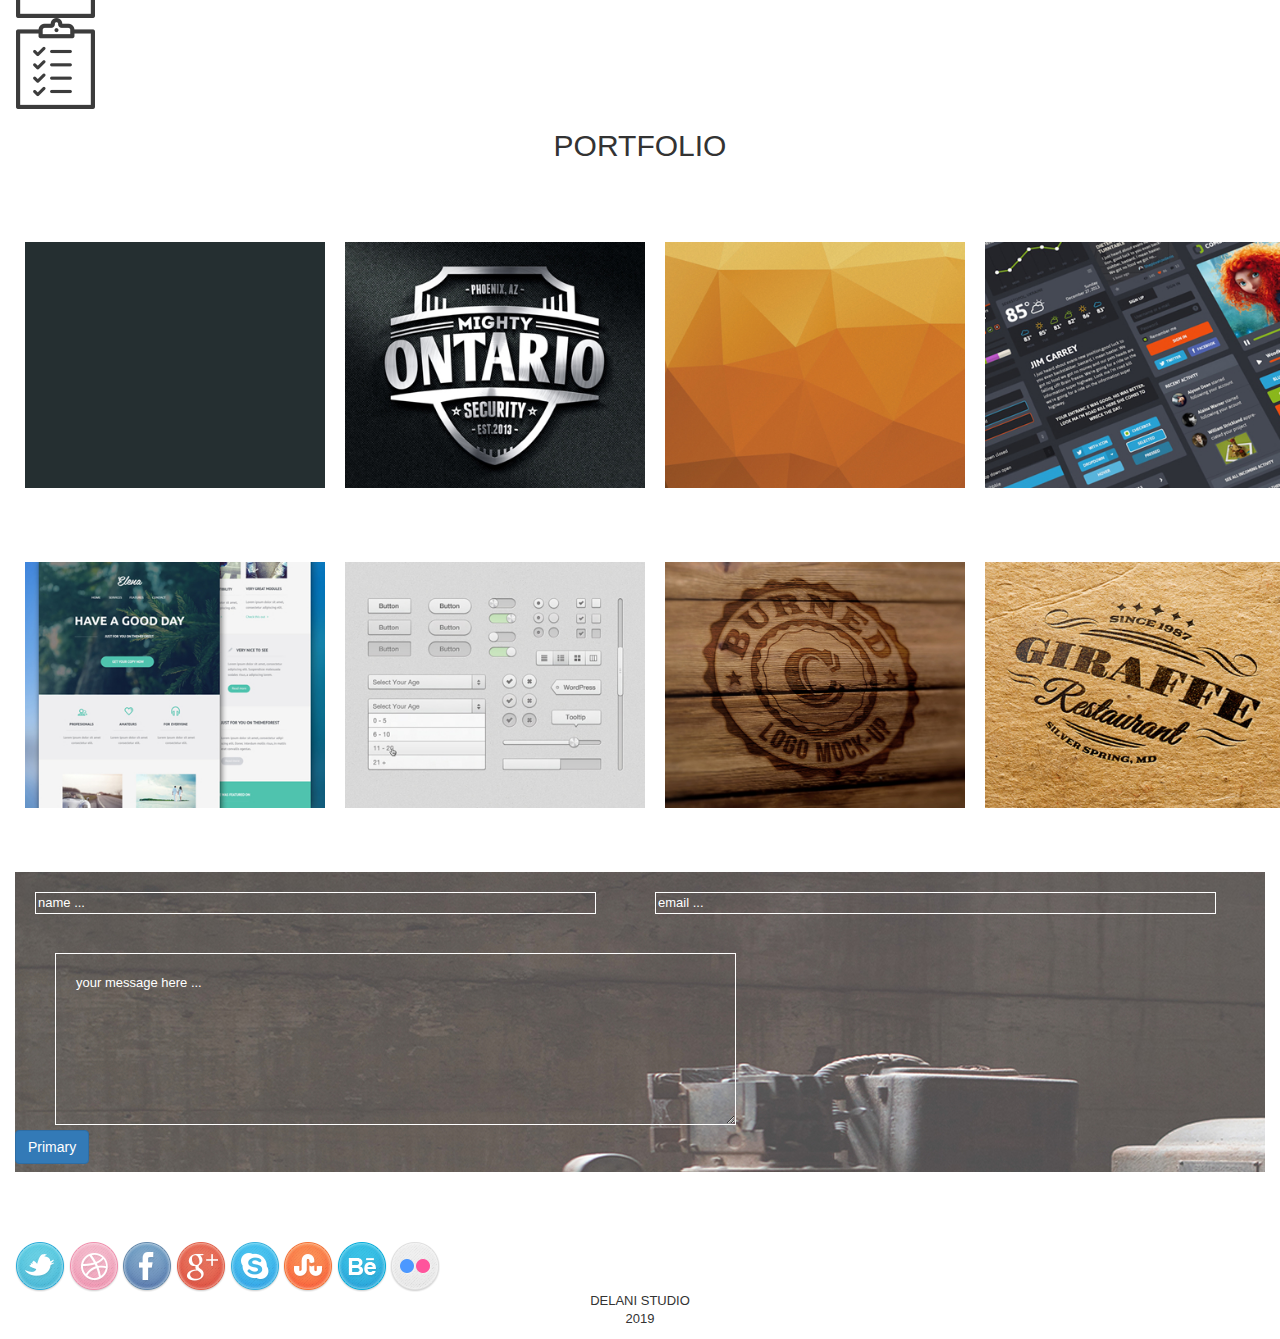
==== commit 7846c5be: "modify styles" ====
--- a/index.html
+++ b/index.html
@@ -22,17 +22,17 @@
     <div class="container-fluid">
       <div class="welcome-page">
         <!-- <div class="delani-desc"> -->
-            <!-- <div class="delani-logo"> -->
+            <div class="delani-logo">
                 <img src="./pictures/logo/logo.png" alt="">
-            <!-- </div> -->
+            </div>
             <!-- <div class="header"> -->
                 <h1>WELCOME</h1>
                 <h1>TO DELANI STUDIO</h1>
                 <h4>AMAZING PEOPLE ARE MAKING AMAZING DESIGNS IN A FUN ENVIRONMENT</h4>
             <!-- </div> -->
-            <!-- <div class="menu-icon"> -->
+            <div class="menu-icon">
                 <img src="./pictures/mouse_onlick/mouse_click.png" alt="">                    
-            <!-- </div> -->
+            </div>
         <!-- </div> -->
     </div>
     </div>
@@ -58,7 +58,7 @@
         </div>
         <div class="container-fluid">
           <div class="what-we-do">
-            <h2>WHAT WE DO</h2>
+            <h2 class="what-we-do">WHAT WE DO</h2>
             <div class="gallery"> 
               <div class="container">
                   <div class="container-lg">
@@ -80,9 +80,9 @@
           </div>       
         </div>
         </div>       
-        <!-- <div class="portfolio">                       -->
-          <!-- <h2>PORTFOLIO</h2> -->
-          <!-- <div class="gallery">  -->
+        <div class="portfolio">                      
+          <h2 class="portfolio-header">PORTFOLIO</h2>
+          <div class="gallery"> 
             <div class="container">
               <div class="box">
                   <div class="imgBox">
@@ -164,9 +164,9 @@
                       </div>
                   </div>
               </div>
-          <!-- </div> -->
-        <!-- </div>         -->
-      <!-- </div> -->
+          </div>
+        </div>        
+      </div>
       <div class="container-fluid">
         <div class="contact-us">
           <form autocomplete="off">
--- a/style.css
+++ b/style.css
@@ -1,20 +1,25 @@
-/* *{ */
-    /* font-size: small; */
-/* } */
+*{
+    font-size: small;
+}
 /* img{
     max-width: 100%;
-} */
+}  */
 .welcome-page{
     background-image:url(./pictures/backgrounds/h_img.jpg);
     /* max-width: auto; */
-    /* text-align: center; */
+    text-align: center;
     /* color: white; */
     height: 100vh;
 }
+/* .welcome-page .delani-logo img{ */
+    /* text-align: center; */
+    /* padding-top: 200px; */
+/* } */
+/* .welcome-page menu-icon{} */
 .welcome-page h1{
     color: white;
     text-align: center;
-    padding-top: 100px;
+    /* padding-top: 100px; */
 }
 .welcome-page h4{
     color: white;
@@ -156,3 +161,10 @@
 #para4{
     display: none;
 }
+
+.portfolio-header{
+    text-align: center;
+}
+.what-we-do{
+    text-align: center;
+}
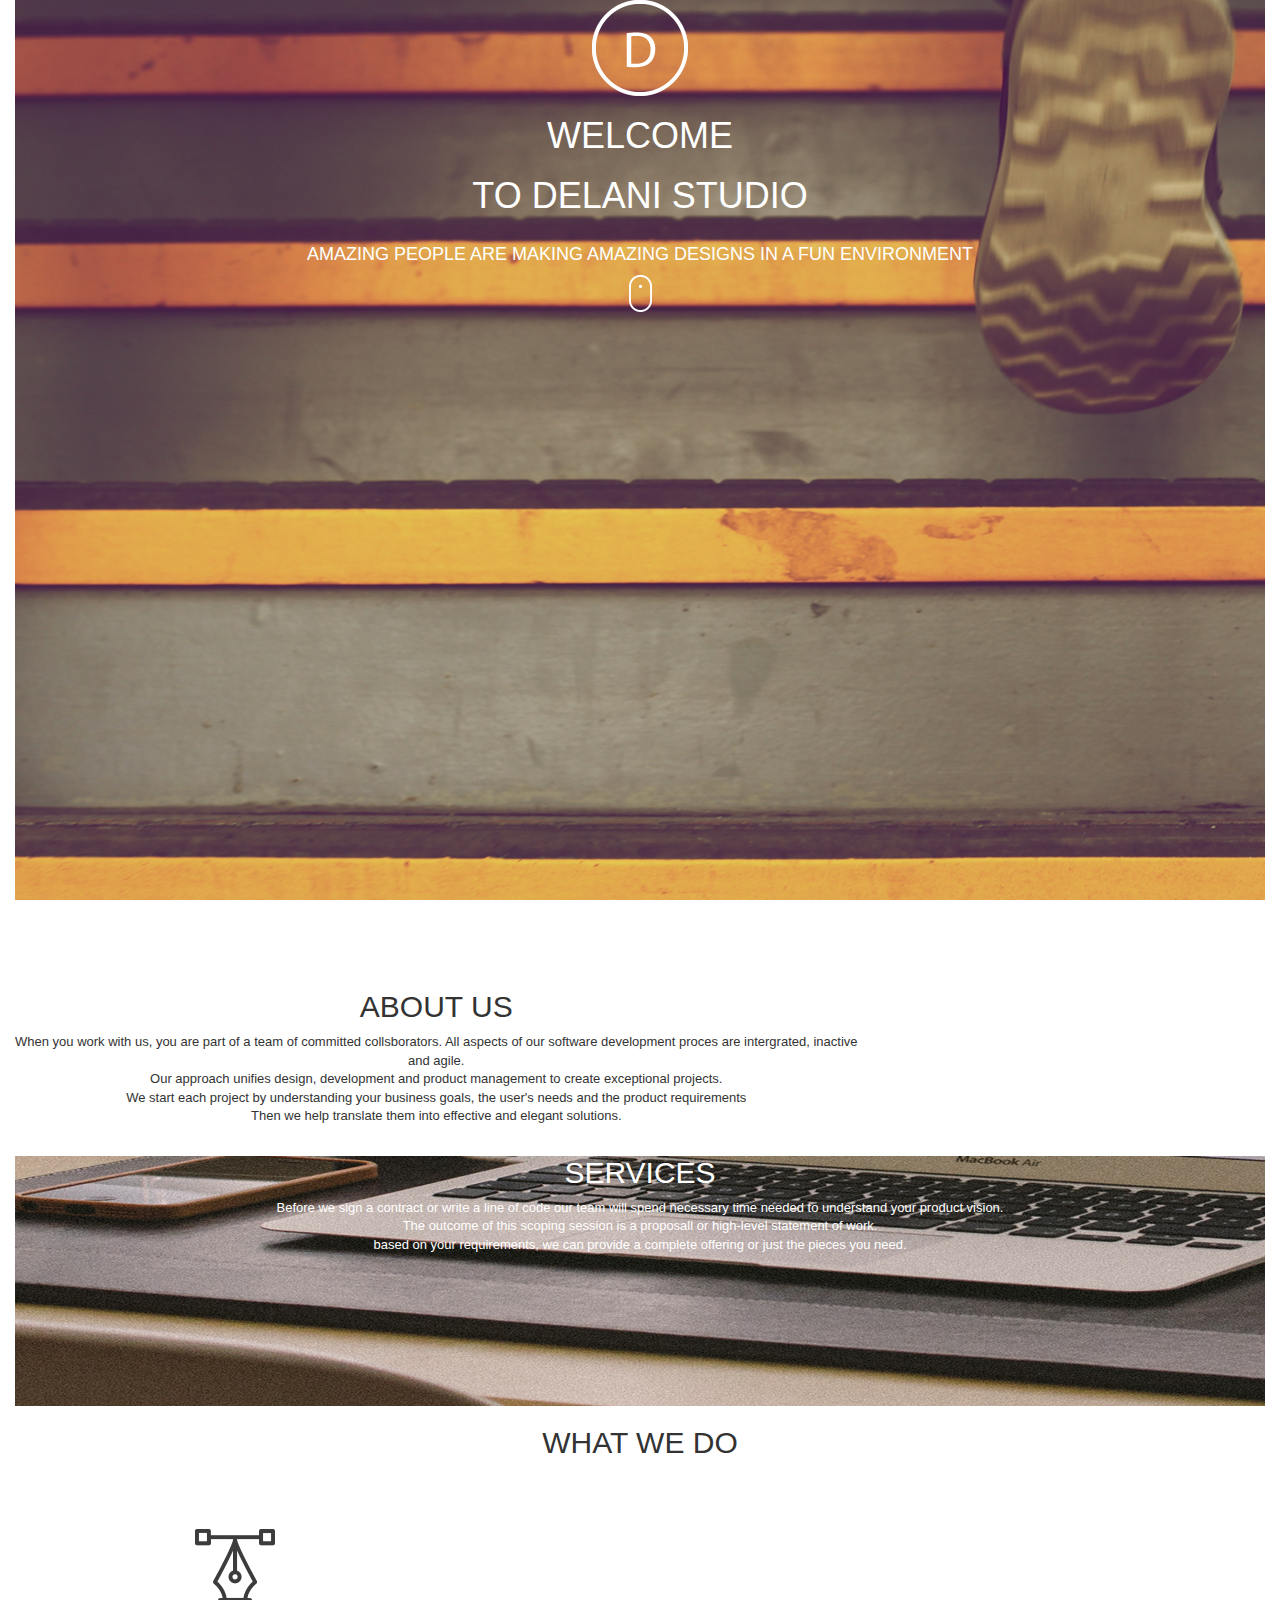
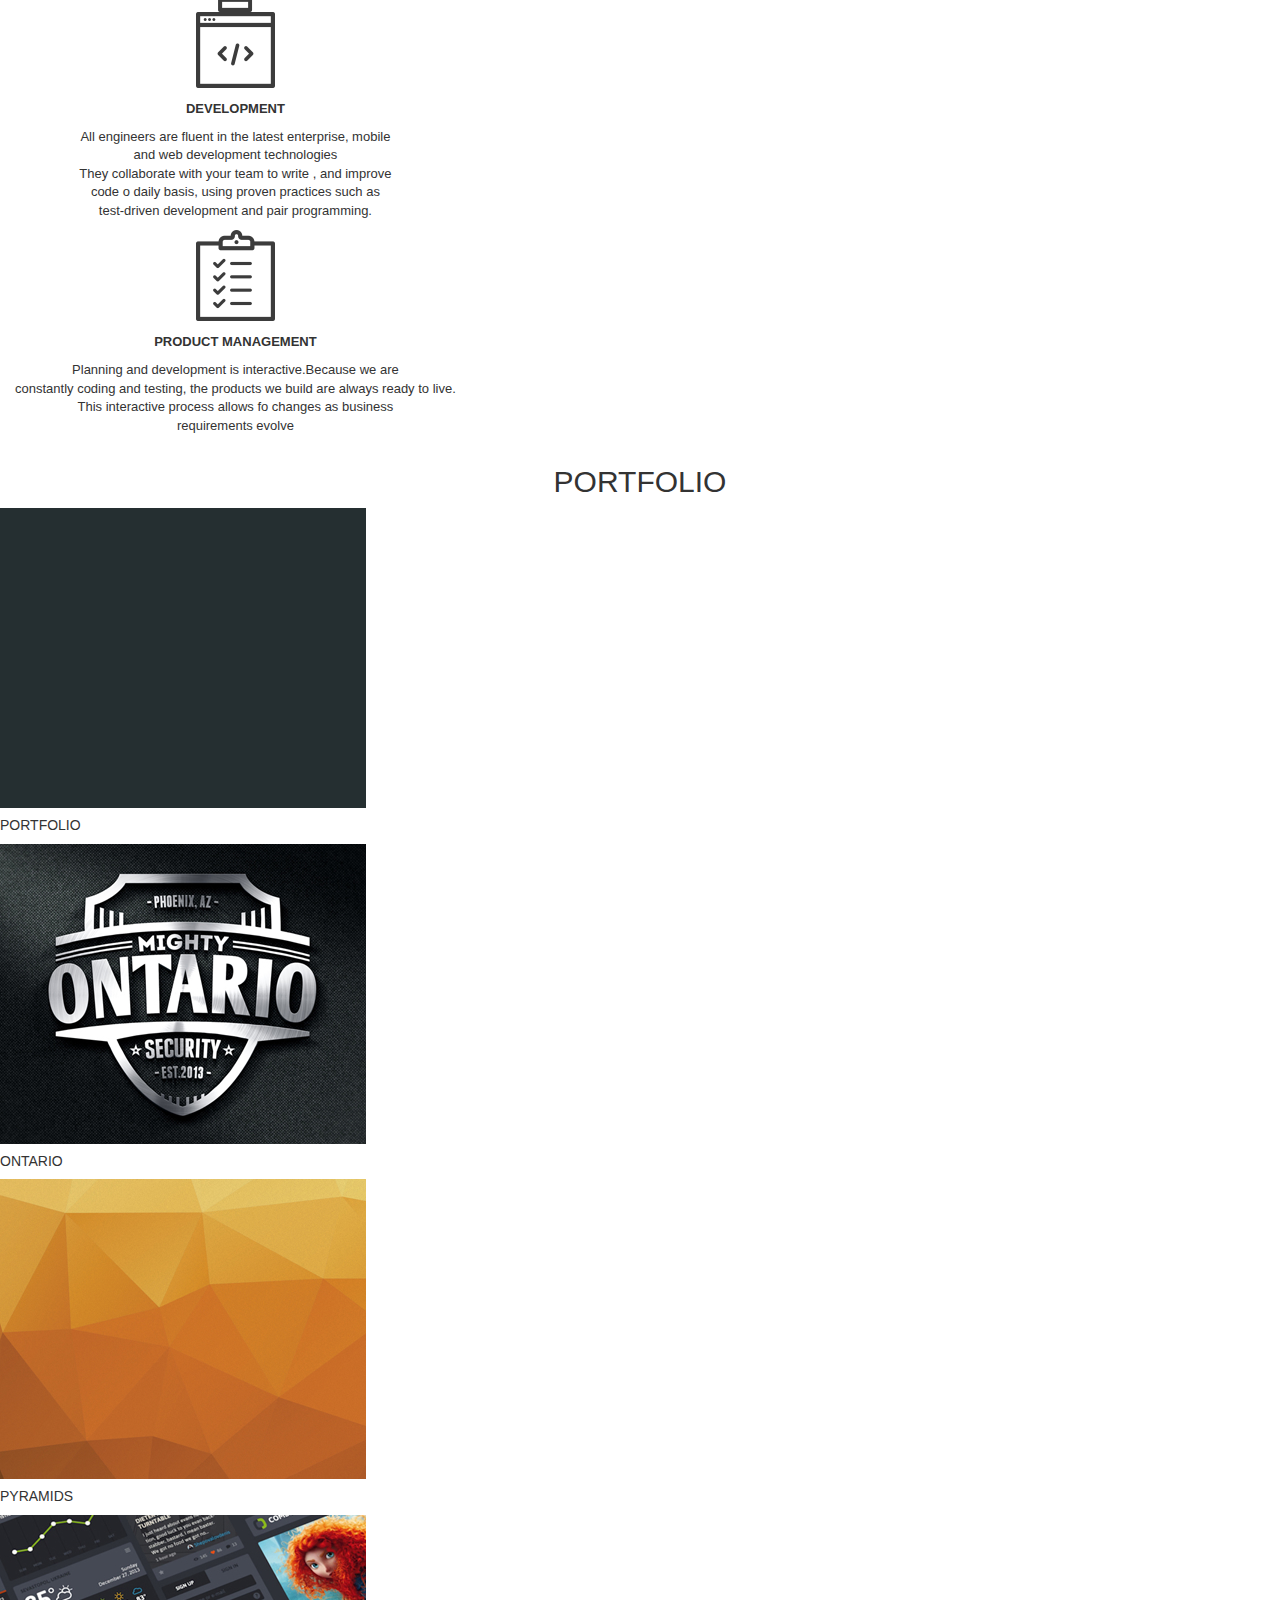
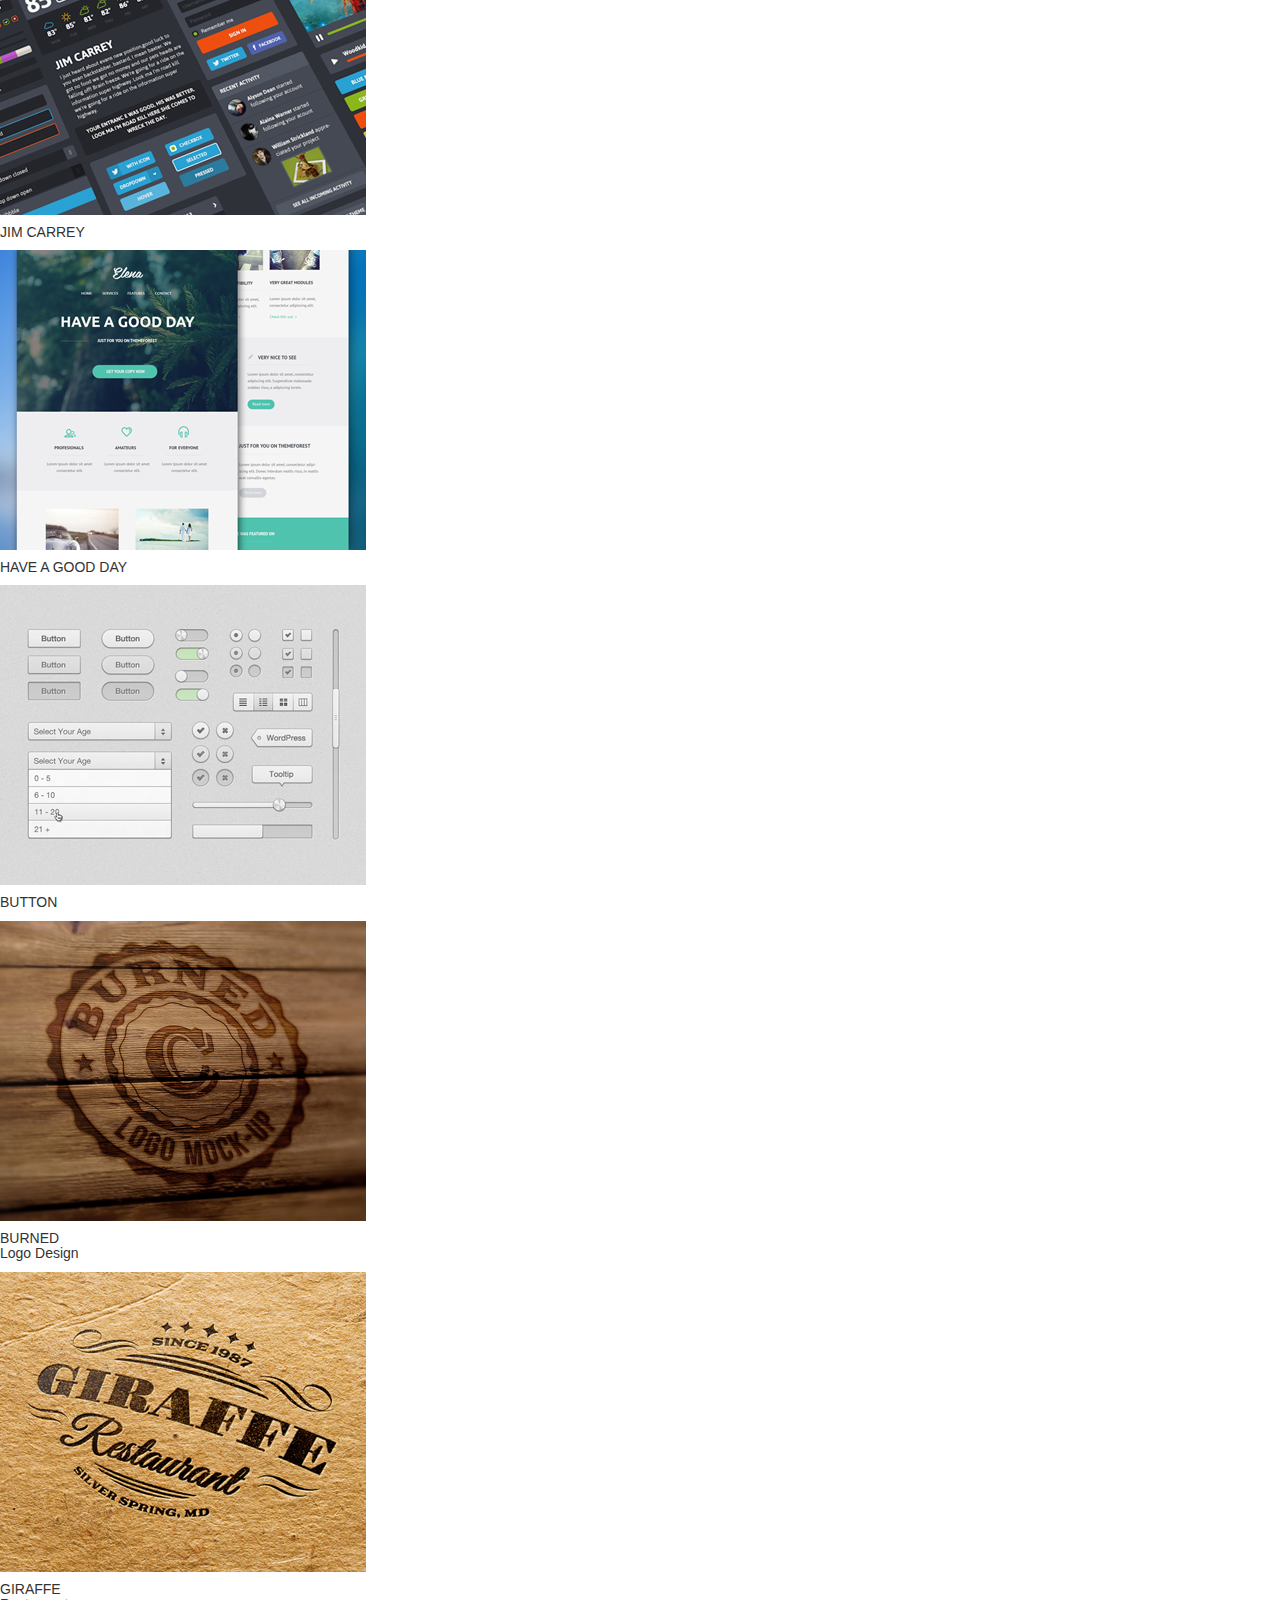
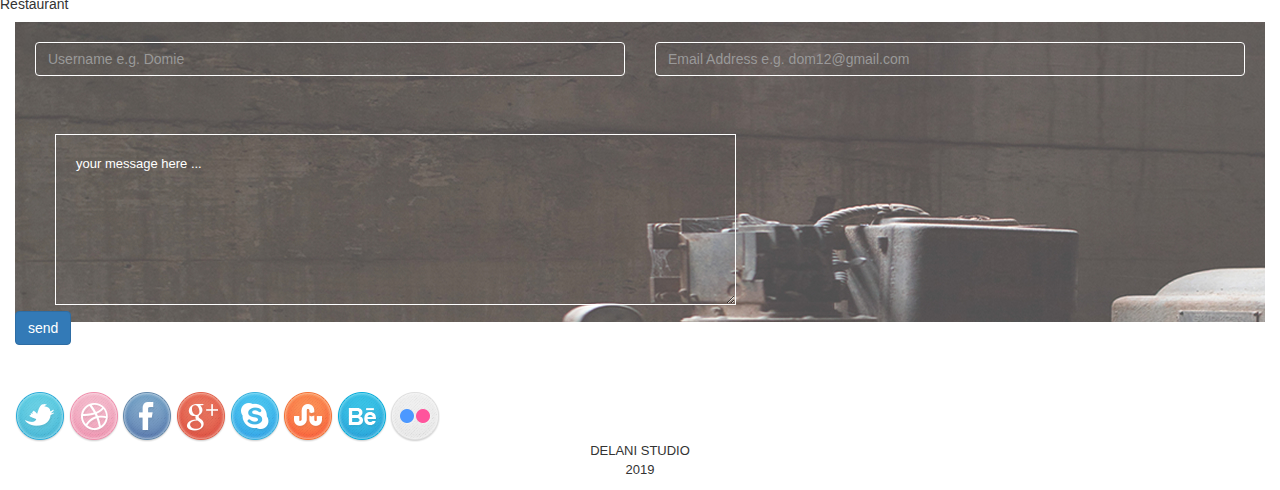
==== commit 06836aa5: "modify porfolio response complete" ====
--- a/index.html
+++ b/index.html
@@ -6,7 +6,7 @@
     <meta name="viewport" content="width=device-width, initial-scale=1.0">
     <title>Delani Studio</title>
     <link href="https://cdn.jsdelivr.net/npm/bootstrap@5.1.3/dist/css/bootstrap.min.css" rel="stylesheet" integrity="sha384-1BmE4kWBq78iYhFldvKuhfTAU6auU8tT94WrHftjDbrCEXSU1oBoqyl2QvZ6jIW3" crossorigin="anonymous">
-<script src="https://cdn.jsdelivr.net/npm/bootstrap@5.1.3/dist/js/bootstrap.bundle.min.js" integrity="sha384-ka7Sk0Gln4gmtz2MlQnikT1wXgYsOg+OMhuP+IlRH9sENBO0LRn5q+8nbTov4+1p" crossorigin="anonymous"></script>
+    <script src="https://cdn.jsdelivr.net/npm/bootstrap@5.1.3/dist/js/bootstrap.bundle.min.js" integrity="sha384-ka7Sk0Gln4gmtz2MlQnikT1wXgYsOg+OMhuP+IlRH9sENBO0LRn5q+8nbTov4+1p" crossorigin="anonymous"></script>
 
     <!-- Latest compiled and minified CSS -->
     <link rel="stylesheet" href="https://maxcdn.bootstrapcdn.com/bootstrap/3.4.1/css/bootstrap.min.css">
@@ -16,63 +16,60 @@
     
     <!-- Latest compiled JavaScript -->
     <script src="https://maxcdn.bootstrapcdn.com/bootstrap/3.4.1/js/bootstrap.min.js"></script>
-<link rel="stylesheet" href="style.css">
+    <link rel="stylesheet" href="style.css">
 </head>
 <body>
     <div class="container-fluid">
       <div class="welcome-page">
-        <!-- <div class="delani-desc"> -->
-            <div class="delani-logo">
-                <img src="./pictures/logo/logo.png" alt="">
-            </div>
-            <!-- <div class="header"> -->
-                <h1>WELCOME</h1>
-                <h1>TO DELANI STUDIO</h1>
-                <h4>AMAZING PEOPLE ARE MAKING AMAZING DESIGNS IN A FUN ENVIRONMENT</h4>
-            <!-- </div> -->
-            <div class="menu-icon">
-                <img src="./pictures/mouse_onlick/mouse_click.png" alt="">                    
-            </div>
-        <!-- </div> -->
+        <img class="logo" src="./pictures/logo/logo.png" alt="">
+        <h1>WELCOME</h1>
+        <h1>TO DELANI STUDIO</h1>
+        <h4>AMAZING PEOPLE ARE MAKING AMAZING DESIGNS IN A FUN ENVIRONMENT</h4>
+        <img class="mouseonclick" src="./pictures/mouse_onlick/mouse_click.png" alt="">                    
+      </div>
     </div>
+    <div class="container">
+      <div class="about-us">
+        <div class="about-us-header">
+            <h2>ABOUT US</h2>
+        </div>
+        <div class="about-us-desc">
+            <p>When you work with us, you are part of a team of committed collsborators. All aspects of our software development proces are intergrated, inactive  <br> and agile. <br> Our approach unifies design, development and product management to create exceptional projects.<br> We start each project by understanding your business goals, the user's needs and the product requirements <br> Then we help translate them into effective and elegant solutions.</p>
+        </div>
     </div>
-       
-    <!-- </div>   -->
-        <div class="about-us">
-            <div class="about-us-header">
-                <h2>ABOUT US</h2>
-            </div>
-            <div class="about-us-desc">
-                <p>When you work with us, you are part of a team of committed collsborators. All aspects of our software development proces are intergrated, inactive  <br> and agile. <br> Our approach unifies design, development and product management to create exceptional projects.<br> We start each project by understanding your business goals, the user's needs and the product requirements <br> Then we help translate them into effective and elegant solutions.</p>
-            </div>
-        </div> 
-        <div class="container-fluid">
-          <div class="services">
-            <div class="services-header">
-              <h2>SERVICES</h2>
-            </div>
-            <div class="services-desc">
-                <p>Before we sign a contract or write a line of code our team will spend necessary time needed to understand your product vision.<br> The outcome of this scoping session is a proposall or high-level statement of work. <br> based on your requirements, we can provide  a complete offering or just the pieces you need.</p>
-            </div>
-        </div>  
-        </div>
+    </div>        
+    <div class="container-fluid">
+      <div class="services">
+        <div class="services-header">
+          <h2>SERVICES</h2>
+        </div>
+        <div class="services-desc">
+          <p>Before we sign a contract or write a line of code our team will spend necessary time needed to understand your product vision.<br> The outcome of this scoping session is a proposall or high-level statement of work. <br> based on your requirements, we can provide  a complete offering or just the pieces you need.</p>
+        </div>
+      </div>  
+    </div>
         <div class="container-fluid">
           <div class="what-we-do">
-            <h2 class="what-we-do">WHAT WE DO</h2>
+            <h2 class="what-we-do-header">WHAT WE DO</h2>
             <div class="gallery"> 
               <div class="container">
                   <div class="container-lg">
                       <div class="row">
                         <div class="col">
-                          <img id="img-1" src="./pictures/design-icon/design_icon.png" alt=""><br><h4 id="header4">Lorem, ipsum dolor.</h4>
-                          <p id="para4">Lorem ipsum dolor sit amet<br> consectetur adipisicing<br> elit. Unde placeat ullam possimus<br> aperiam?</p>
+                          <img id="img1" src="./pictures/design-icon/design_icon.png" alt=""><br>
+                          <h4 id="header4"><strong>DESIGN</strong></h4>
+                          <p id="para4">Our design offers a full range of services<br>including brand strategy, interaction and visual design<br> usual experience testing.<br>Throughout your project experience, our designers create and implement visual design and workflows, solicid user <br>feedback and work with you to make sure what gets built<br> is what is needed. </p>
                           
                         </div>
                         <div class="col">
-                          <img src="./pictures/dev-icon/dev_icon.png" alt="">
+                          <img id="img2" src="./pictures/dev-icon/dev_icon.png" alt=""><br>
+                            <h4 id="header5"><strong>DEVELOPMENT</strong></h4>
+                          <p id="para5">All  engineers are fluent in the latest enterprise, mobile<br>and web development technologies<br> They collaborate with your team to write , and improve<br>code o daily basis, using proven practices such as<br>test-driven development and pair programming.</p>
                         </div>
                         <div class="col">
-                          <img src="./pictures/product-icon/product_icon.png" alt="">
+                          <img id="img3" src="./pictures/product-icon/product_icon.png" alt=""><br>
+                            <h4 id="header6"><strong>PRODUCT MANAGEMENT</strong></h4>
+                          <p id="para6">Planning and development is interactive.Because we are<br>constantly coding and testing, the products we build are always ready to live.<br>This interactive process allows fo changes as business <br>requirements evolve</p>
                         </div>
                       </div>
                   </div>
@@ -83,7 +80,7 @@
         <div class="portfolio">                      
           <h2 class="portfolio-header">PORTFOLIO</h2>
           <div class="gallery"> 
-            <div class="container">
+            <div class="portfolio-container">
               <div class="box">
                   <div class="imgBox">
                       <img id="image-1" src="./pictures/portfolio/work4.jpg" alt="">
@@ -169,19 +166,19 @@
       </div>
       <div class="container-fluid">
         <div class="contact-us">
-          <form autocomplete="off">
+          <form autocomplete="off" action="">
             <div class="row" id="myrow">
               <div class="col-md-6">
-                <input type="text" placeholder="name ...">
+                <input type="text" name="" class="form-control" id="user" placeholder="Username e.g. Domie" required> <br><br>
               </div>
               <div class="col-md-6">
-                <input type="email" placeholder="email ..."><br><br>
+                <input type="email" name="" class="form-control" id="email" placeholder="Email Address e.g. dom12@gmail.com" required><br>
               </div>
             </div>
             <div class="message">
-              <textarea name="" id="" type="text" placeholder="your message here ..." cols="78" rows="7"></textarea>
+              <textarea name="" id="msg" value="msg" type="text" placeholder="your message here ..." cols="78" rows="7"></textarea>
             </div>
-            <button type="button" class="btn btn-primary">Primary</button>
+            <button type="button" value="submit" id="submit" onclick="myFunction()" class="btn btn-primary">send</button>
           </form>
         </div>
       </div>
@@ -199,7 +196,7 @@
       </div> 
       <div class="closing">
         <p>DELANI STUDIO<br>2019</p>
-      </div>   
-      <script src="script.js"></script>  
+      </div>
+      <script src="script.js"></script>
 </body>
 </html>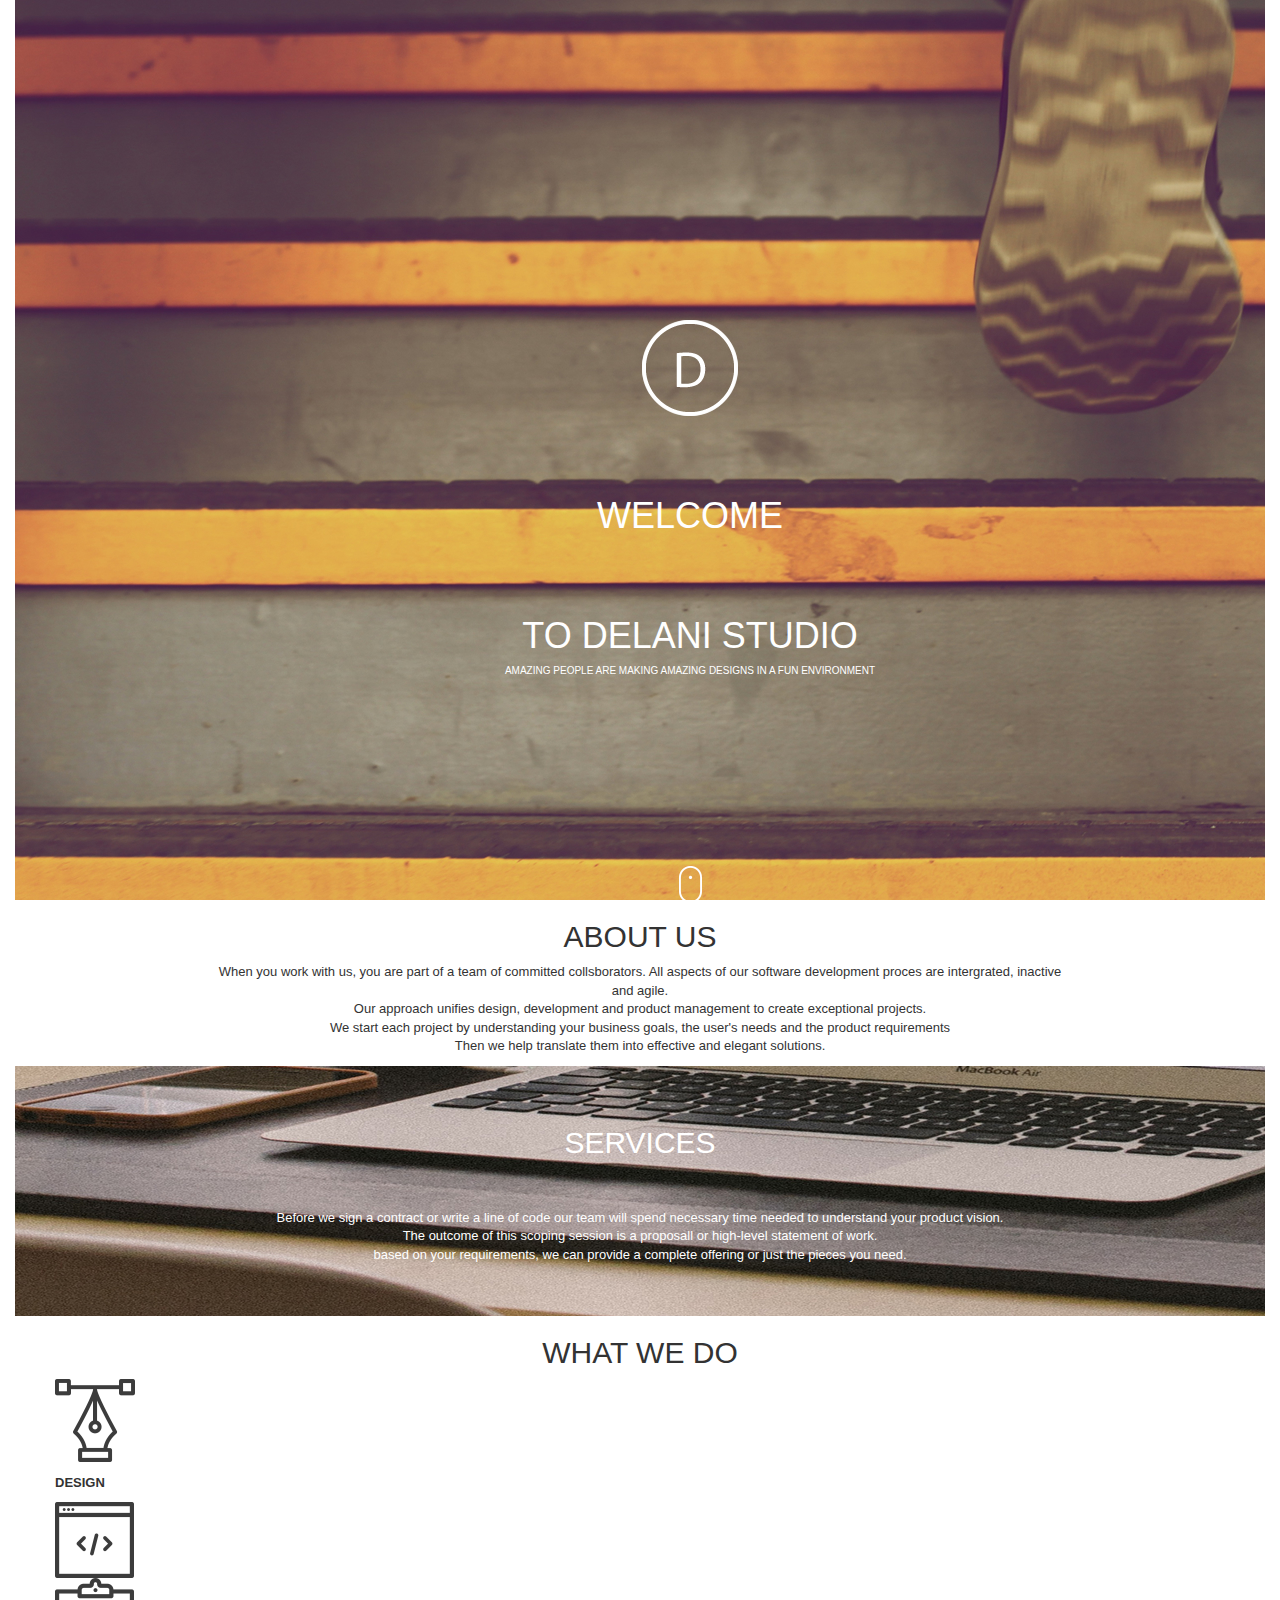
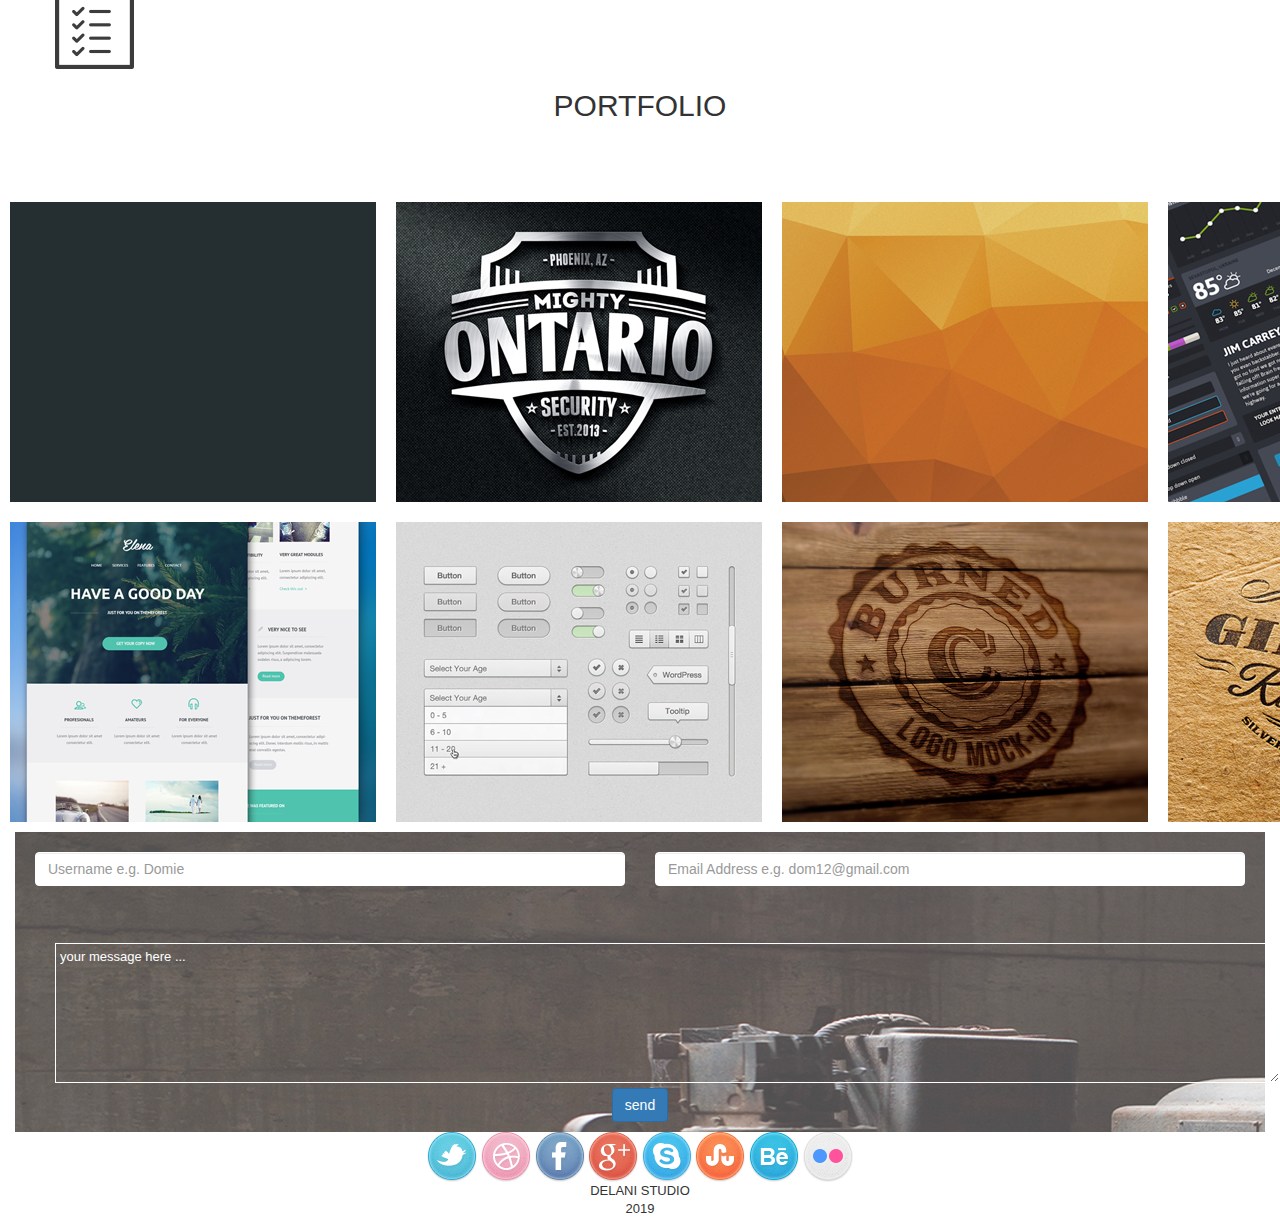
==== commit 80e071ec: "modify input type text and mail" ====
--- a/index.html
+++ b/index.html
@@ -176,7 +176,7 @@
               </div>
             </div>
             <div class="message">
-              <textarea name="" id="msg" value="msg" type="text" placeholder="your message here ..." cols="78" rows="7"></textarea>
+              <textarea name="" id="msg" value="msg" type="text" placeholder="your message here ..." cols="150" rows="7"></textarea>
             </div>
             <button type="button" value="submit" id="submit" onclick="myFunction()" class="btn btn-primary">send</button>
           </form>
--- a/style.css
+++ b/style.css
@@ -1,30 +1,37 @@
 *{
     font-size: small;
-}
+} 
 /* img{
     max-width: 100%;
 }  */
 .welcome-page{
     background-image:url(./pictures/backgrounds/h_img.jpg);
-    /* max-width: auto; */
-    text-align: center;
-    /* color: white; */
     height: 100vh;
-}
-/* .welcome-page .delani-logo img{ */
-    /* text-align: center; */
-    /* padding-top: 200px; */
-/* } */
-/* .welcome-page menu-icon{} */
+    text-align: center;
+}
+.welcome-page .logo{
+    text-align: center;
+    margin-top: 320px;
+    margin-left: 8%;
+}
 .welcome-page h1{
     color: white;
     text-align: center;
-    /* padding-top: 100px; */
-}
-.welcome-page h4{
-    color: white;
-    text-align: center;
-    padding-top: 20px;
+    margin-left: 8%;
+    margin-top: 80px;
+}
+.welcome-page h4{ 
+    color: white;
+    text-align: center; 
+    font-size: x-small;
+    margin-left: 8%;
+    margin-top: 0px;
+}
+.welcome-page .mouseonclick{
+    text-align: center;
+    margin-left: 8%;
+    margin-top: 180px;
+
 }
 
 .about-us{
@@ -32,14 +39,21 @@
 }
 .services{
     background-image:url(./pictures/backgrounds/s_image.jpg);
-    color: white;
-    text-align: center;
     height: 250px;
+}
+.services .services-header{
+    padding: 40px;
+    color: white; 
+    text-align: center;
+}
+.services .services-desc{
+    color: white; 
+    text-align: center;
 }
 .contact-us{
     background-image:url(./pictures/backgrounds/c_image.jpg);
-    /* color: white; */
-    /* text-align: center; */
+    color: white;
+    text-align: center;
     height: 300px;
 }
 input{
@@ -48,41 +62,42 @@
     width: 95%;
 }
 input[type="text"],[type="email"]{
-    background: transparent;
+    background: white;
     border: 1px solid white;
+
 }
 textarea{
     background:transparent;
     border: 1px solid white;
     margin-left: 40px;
     color: white;
-    padding: 20px;
+    padding: 4px;
     margin-right: 30px;
-}
+} 
 ::placeholder{
     color: white;
 }
 #myrow{
     
-    /* padding-top: 20px; */
+    padding-top: 20px; 
     padding: 20px;
-}
+} 
 .social-media-icons{
     text-align: center;
 }
-.closing{
-    text-align: center;
-}
- /* #par{
+.closing{ 
+    text-align: center;
+}
+#par{
      text-align: center;
-     /* top: 300px;  */
-     /* left: 300px; */
-     /* background-color: white; */
-     /* color: black; */
-     /* position: absolute; */
-     /* display: none; */
+     top: 300px; 
+     left: 300px;
+     background-color: white;
+     color: black;
+     position: absolute;
+     display: none;
      
- /* } */ */
+}
 
  /* #img{
     /* margin-top: 200px; */
@@ -90,81 +105,133 @@
     /* margin-right: 200px; */
     /* position: relative; */
 /* } */ 
-
-
 body{
     margin: 0;
     padding: 0;
-    background: #262626 ;
+    /* background: #262626 ; */
     font-family: sans-serif;
 
 }
-.container{
-   width: 1480px;
-   margin:70px auto 0;
-   display: flex;
-   flex-direction: row;
-   flex-wrap: wrap; 
-}
-.container .box{
-    position: relative;
-    width: 300px;
-    height: 300px;
-    /* background: #ff0; */
-    margin: 10px;
-    box-sizing: border-box;
-    display: inline-block;
-}
-.container .box .imgBox{
-    position: relative;
-    overflow: hidden;
-}
-.container .box .imgBox img{
-    max-width: 100%;
-    transition: transform 2s;
-}
-.container .box:hover .imgBox img{
-    transform: scale(1.2);
-}
-.container .box .details{
-    position: absolute;
-    top: 10px;
-    left: 10px;
-    bottom: 10px;
-    right: 10px;
-    background: rgba(0, 0, 0, 0.8);
-    transform: scaleY(0);
-    transition: .5s;
-    display: none;
-}
-.container .box:hover .details{
-    transform: scaleY(1);
-}
-.container .box .details .content{
-    position: absolute;
-    top: 50%;
-    transform: translateY(-50%);
-    text-align: center;
-    padding: 15px;
-    color: #fff;
-}
-.container .box .details .content h5{
-    margin: 0;
-    padding: 0;
-    font-size: 20px;
-    color: white;
-
-}
-#header4{
-    display: none;
+.portfolio-container{
+    width: 1600px;
+    margin:70px auto 0;
+    display: flex;
+    flex-direction: row;
+    flex-wrap: wrap; 
+ }
+ .portfolio-container .box{
+     position: relative;
+     width: 366px;
+     height: 300px;
+     background: #ff0;
+     margin: 10px;
+     box-sizing: border-box;
+     display: inline-block;
+ }
+ .portfolio-container .box .imgBox{
+     position: relative;
+     overflow: hidden;
+ }
+ .portfolio-container .box .imgBox img{
+     max-width: 100%;
+     transition: transform 2s;
+ }
+ .portfolio-container .box:hover .imgBox img{
+     transform: scale(1.2);
+ }
+ .portfolio-container .box .details{
+     position: absolute;
+     top: 10px;
+     left: 10px;
+     bottom: 10px;
+     right: 10px;
+     background: rgba(0, 0, 0, 0.8);
+     transform: scaleY(0);
+     transition: .5s;
+     display: none;
+ }
+ .portfolio-container .box:hover .details{
+     transform: scaleY(1);
+ }
+ .portfolio-container .box .details .content{
+     position: absolute;
+     top: 50%;
+     transform: translateY(-50%);
+     text-align: center;
+     padding: 15px;
+     color: #fff;
+ }
+ .portfolio-container .box .details .content h5{
+     margin: 0;
+     padding: 0;
+     font-size: 20px;
+     color: white;
+ }
+.what-we-do-header{
+    text-align: center;
+}
+#header4 h4{
+    display: none;
+    text-align: center;
 }
 #para4{
     display: none;
-}
-
-.portfolio-header{
-    text-align: center;
-}
-.what-we-do{
-    text-align: center;
-}
+    text-align: center;
+}
+#header5{
+    display: none;
+    text-align: center;
+}
+#para5{
+    display: none;
+    text-align: center;
+}
+#header6{
+    display: none;
+    text-align: center;
+}
+#para6{
+    display: none;
+    text-align: center;
+}
+
+.portfolio-header{ 
+    text-align: center;
+}
+
+/* //media query// */
+
+@media only screen and (min-width: 640px){
+    .container{
+        flex-basis: 50%;
+    }
+    .container-fluid{
+        flex-basis: 50%;
+    }
+    .portfolio-container{
+        flex-basis: 50%;
+    }
+}
+@media only screen and (min-width: 960px){
+    .container{
+        flex-basis: 33.333%;
+    }
+    .container-fluid{
+        flex-basis: 33.333%;
+        
+    }
+    .portfolio-container{
+        flex-basis: 33.333%;
+    }
+}
+@media only screen and (min-width: 1280px){
+    .container{
+        flex-basis: 25%;
+    }
+    .container-fluid{
+        flex-basis: 25%;
+    }
+    .portfolio-container{
+        flex-basis: 25%;
+    }
+}